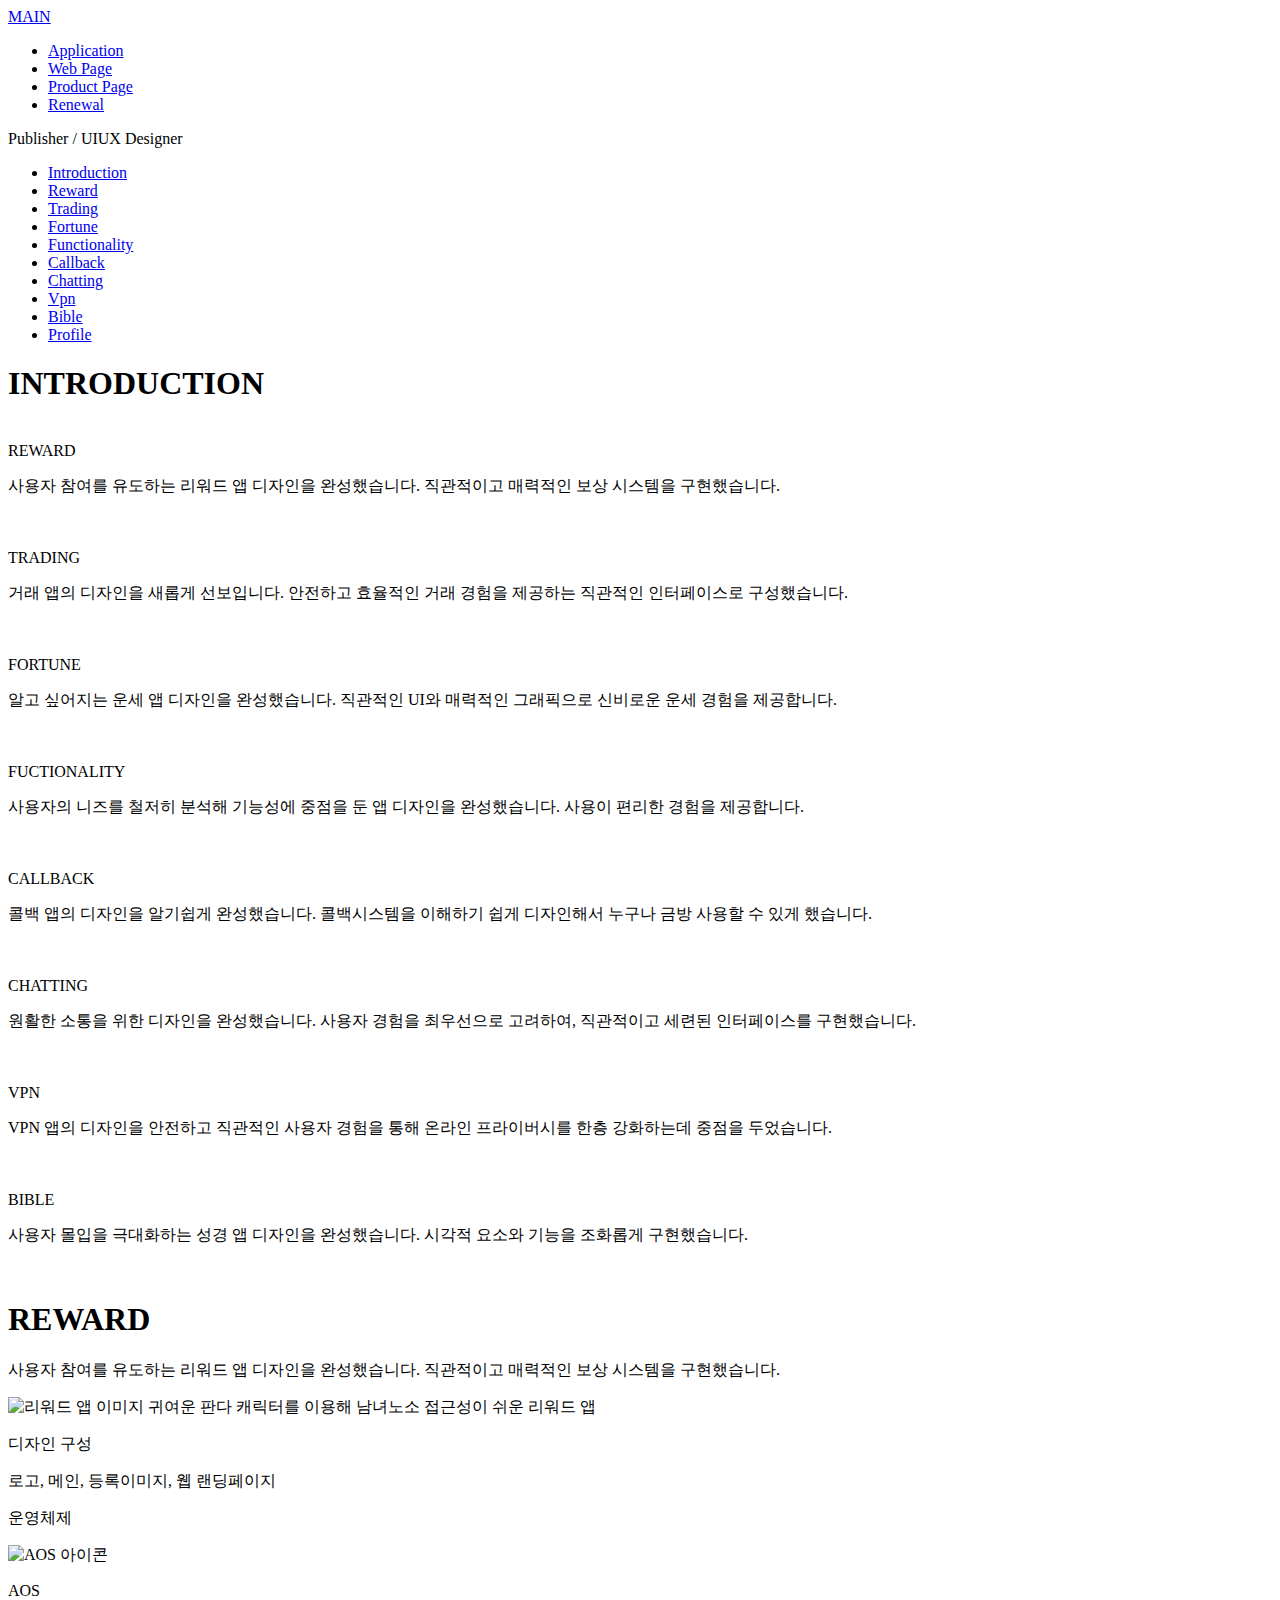
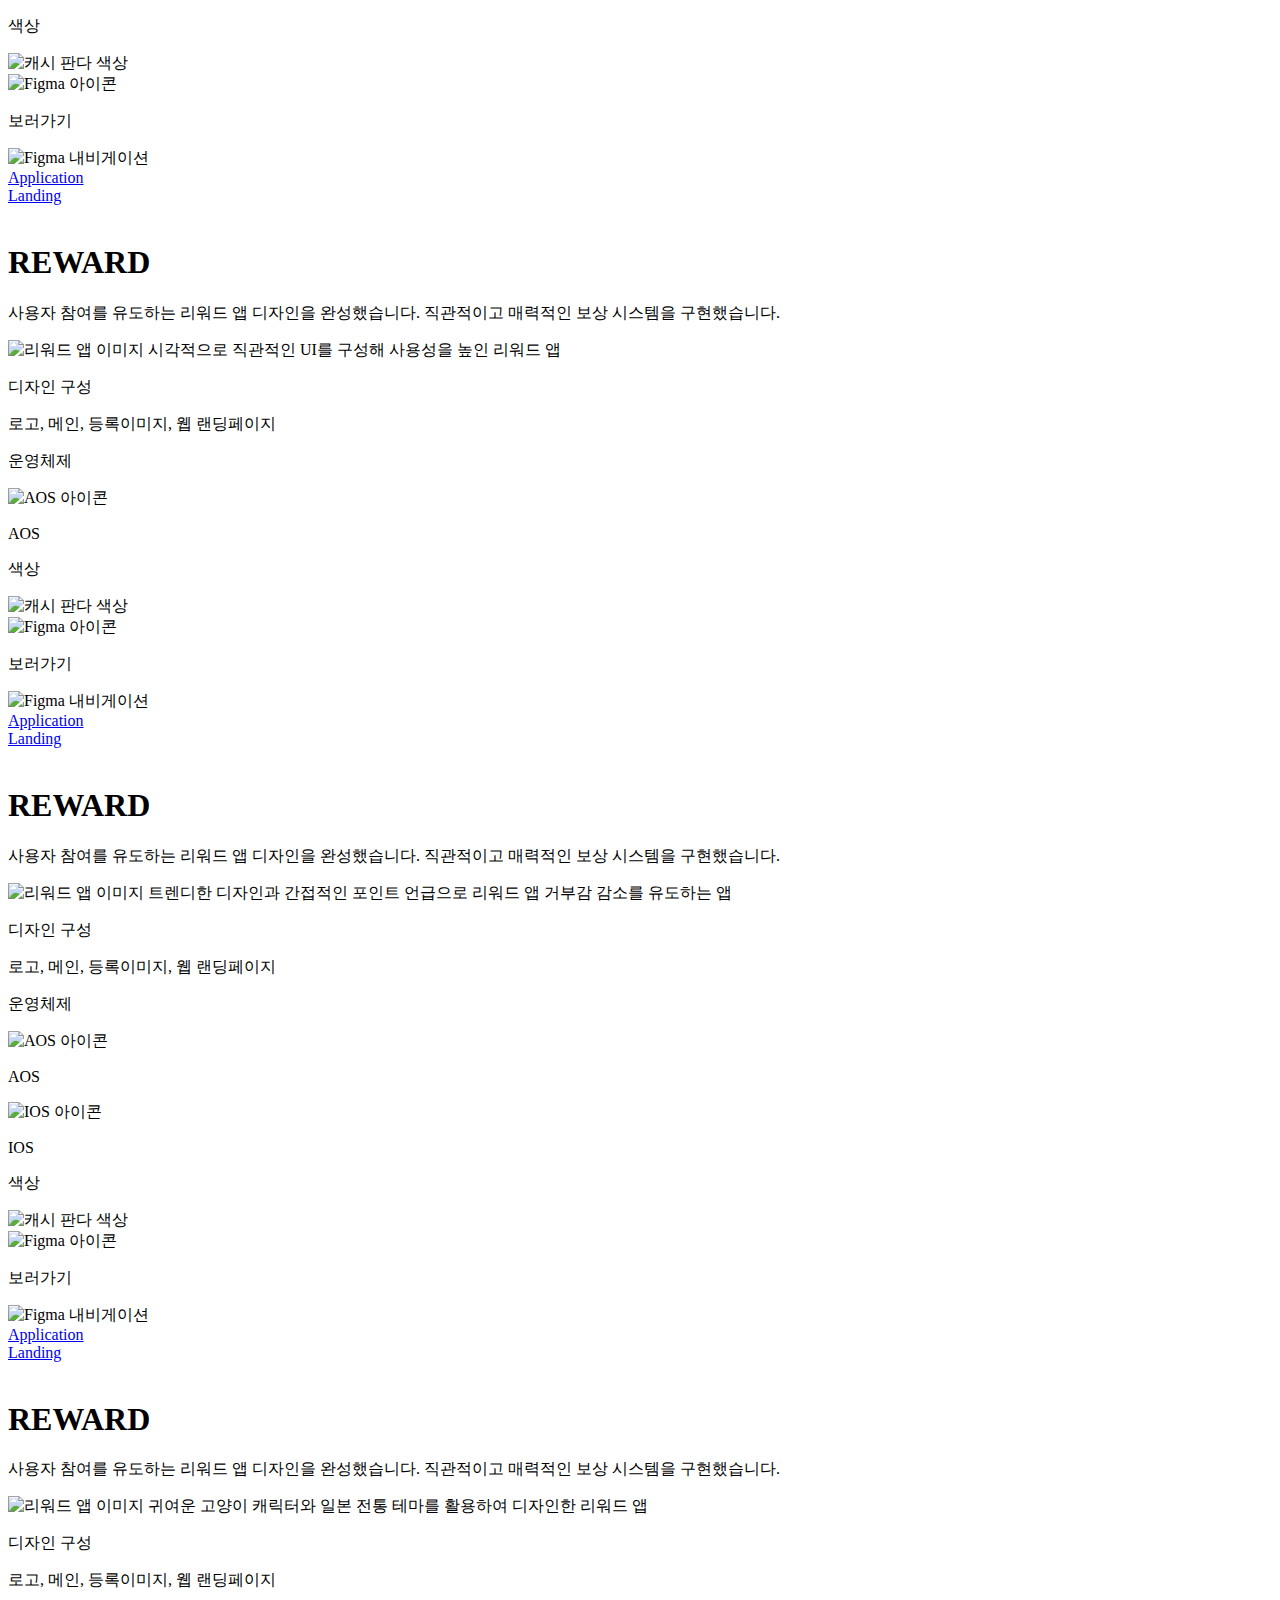
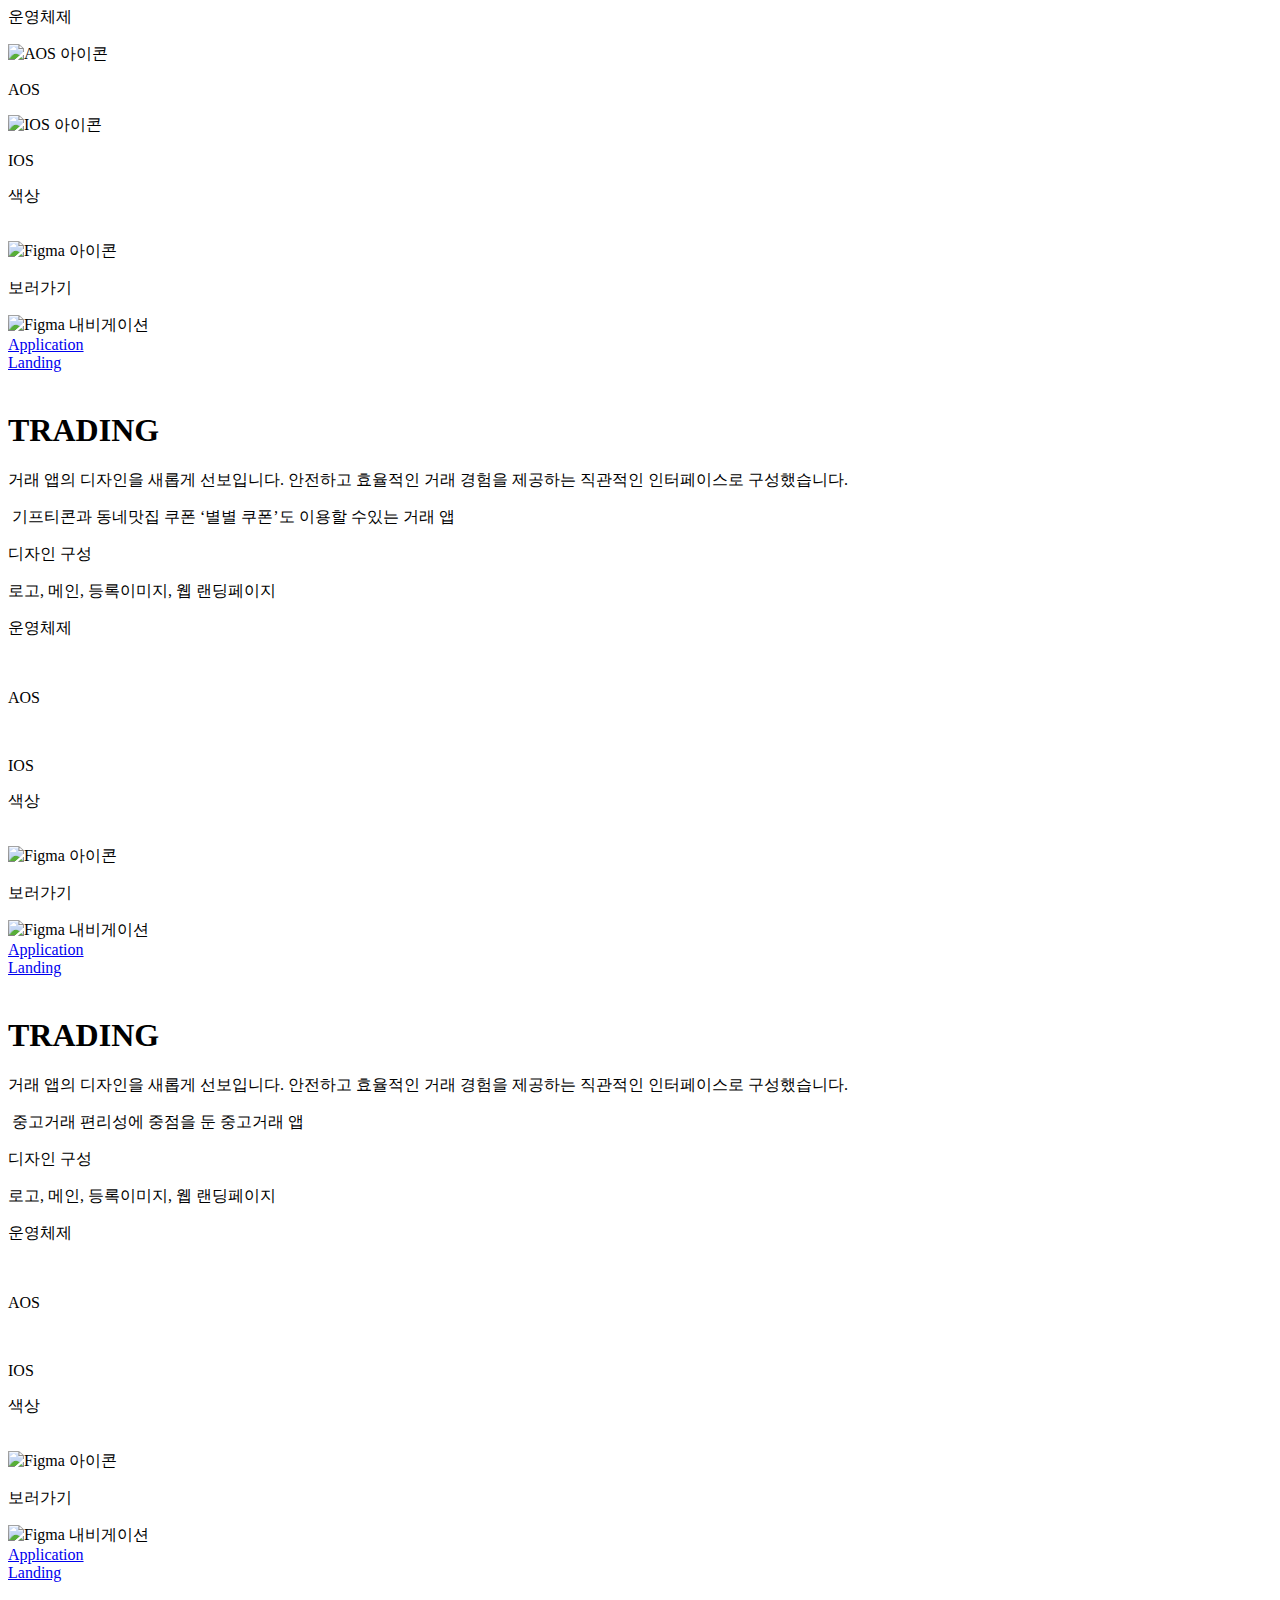
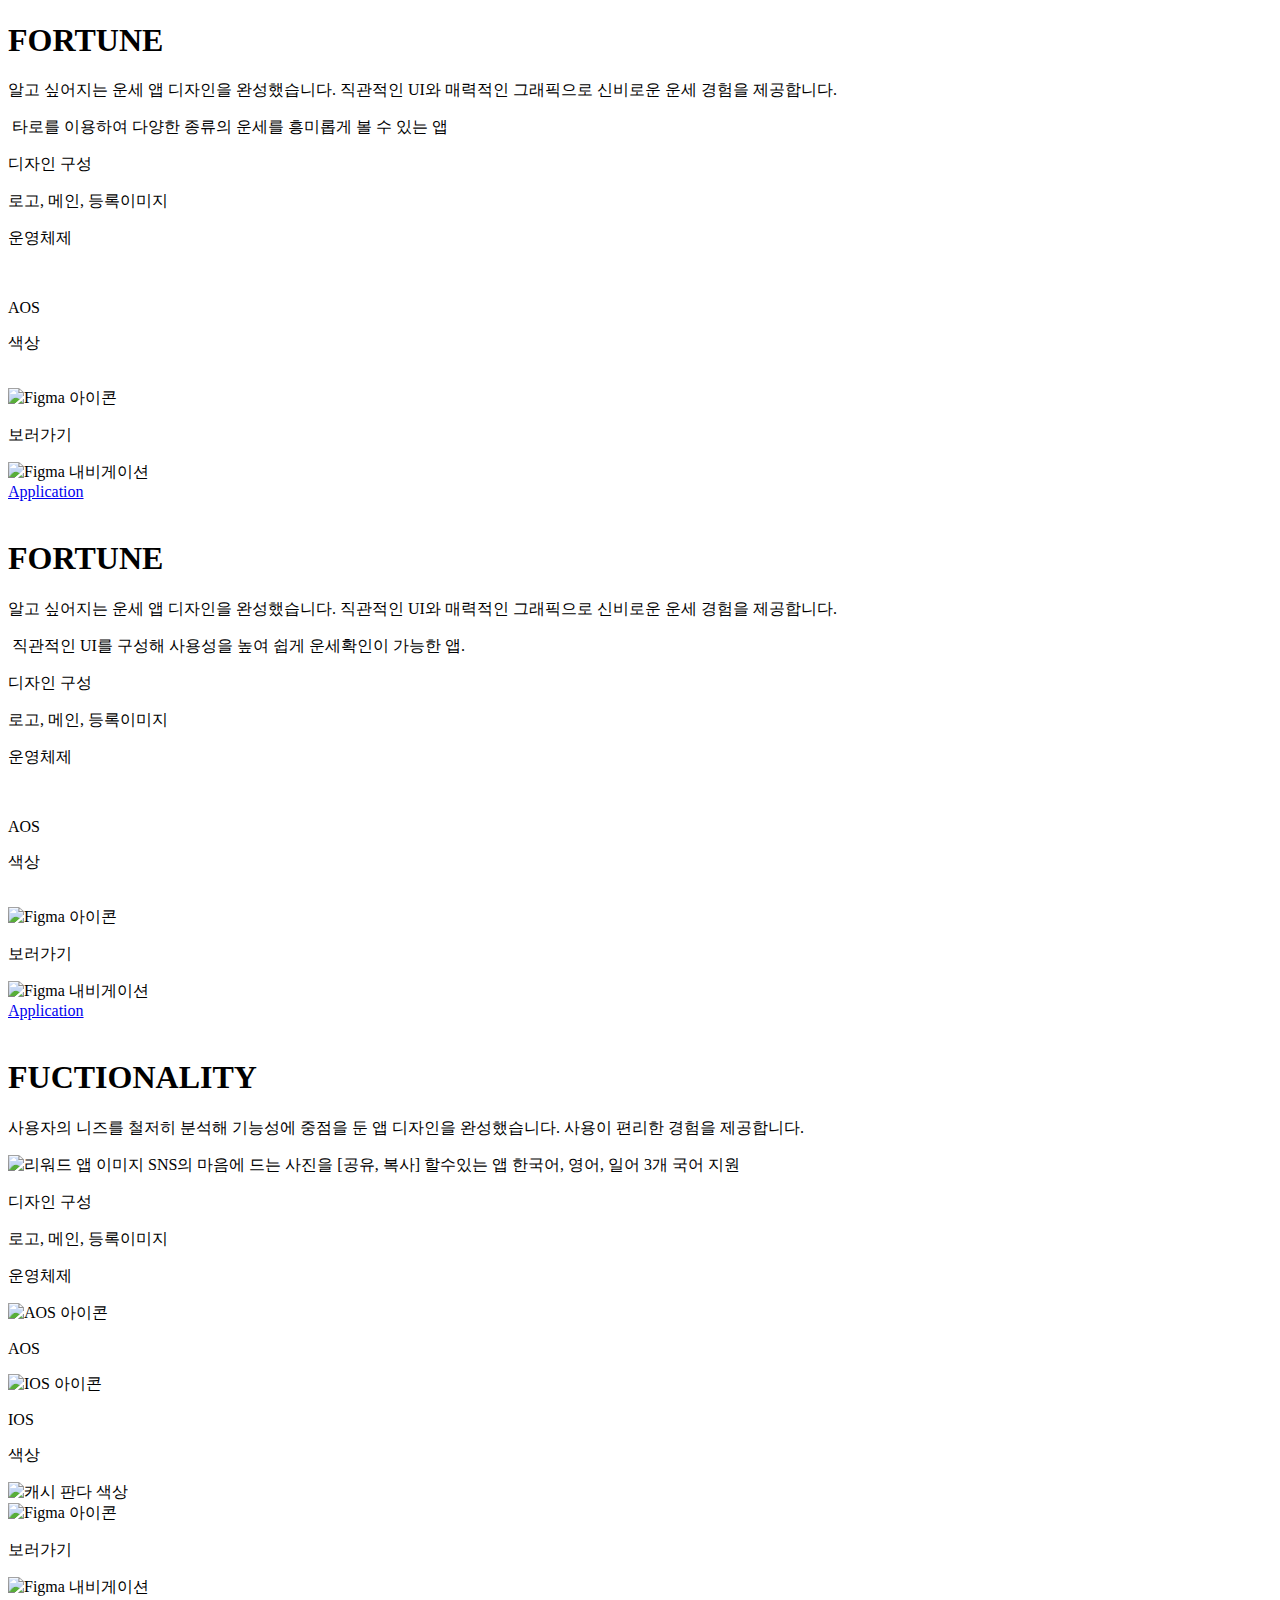
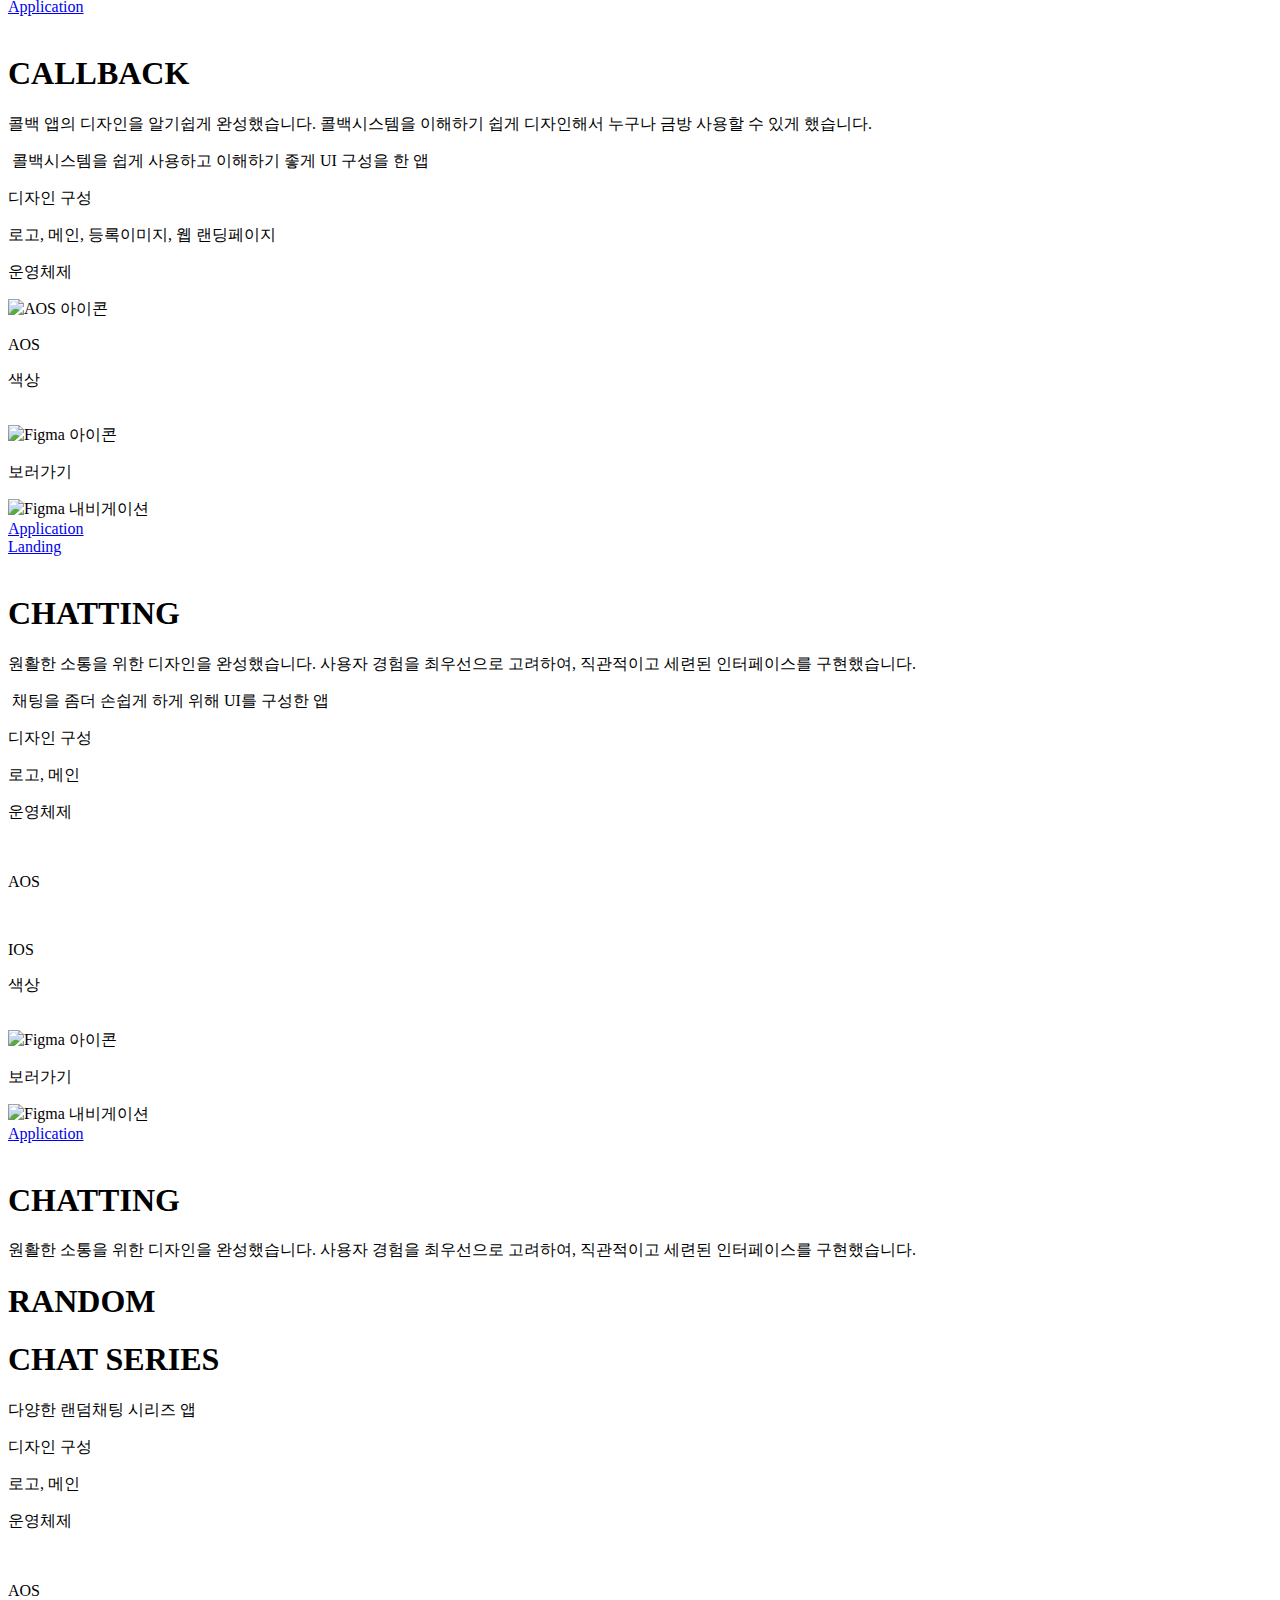
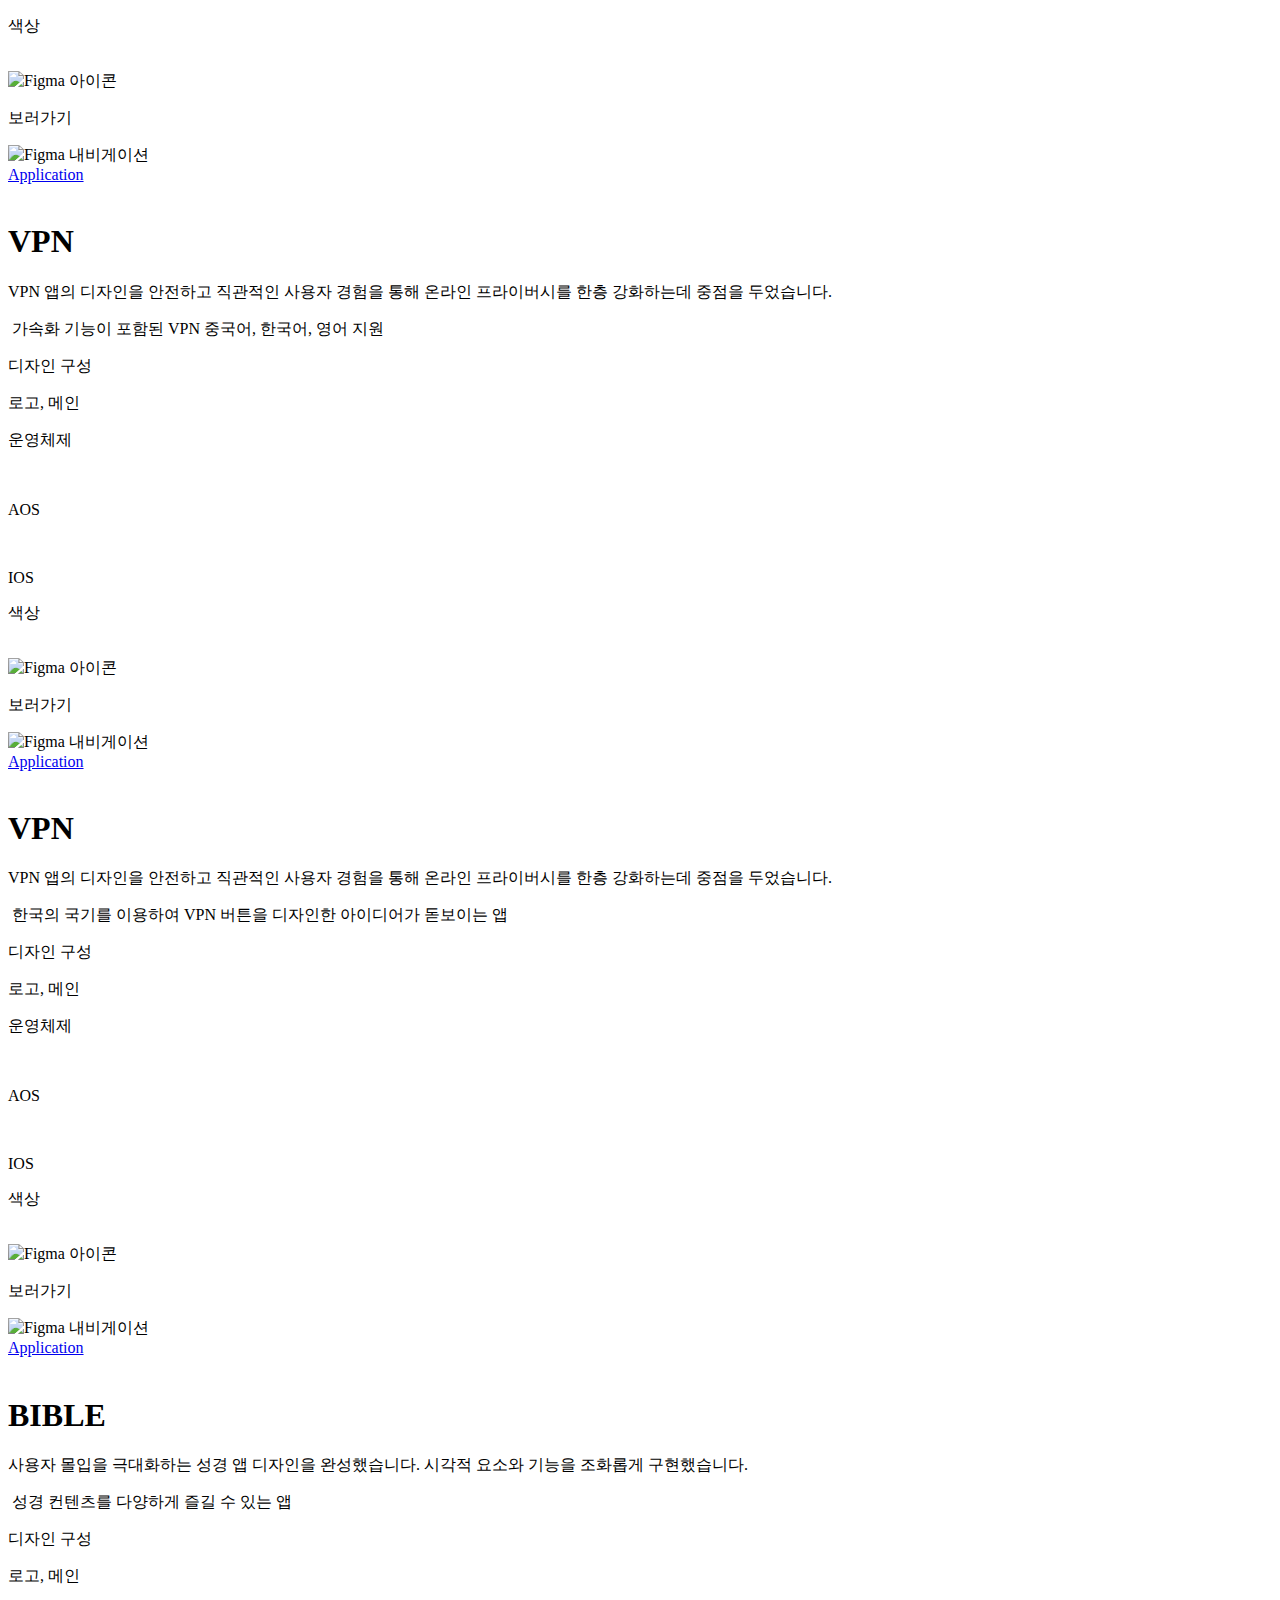
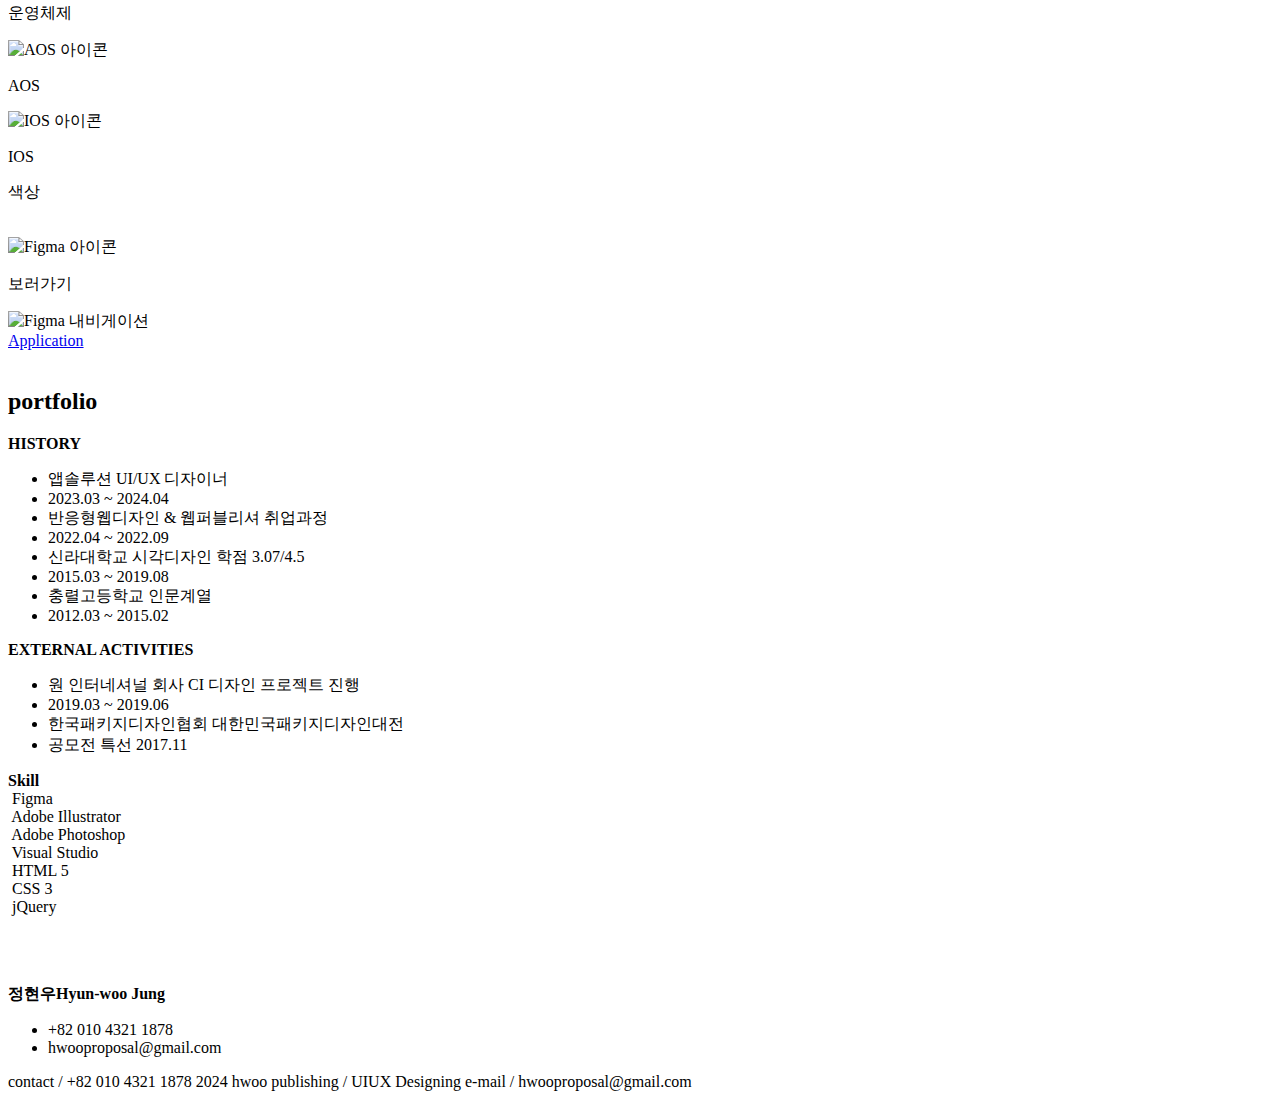
==== application.html @ dab61b56 "Add files via upload" ====
<!DOCTYPE html>
<html lang="ko">

<head>
    <meta charset="UTF-8">
    <meta name="viewport" content="width=device-width, initial-scale=1.0">
    <title>2024 hwoo Portfolio</title>

    <!-- <link rel="icon" href="./images/favicon.ico" > -->

    <link rel="stylesheet" href="./css/reset.css">
    <link rel="stylesheet" href="./css/fonts.css">
    <link rel="stylesheet" href="./css/jquery.fullPage.css">
    <link rel="stylesheet" href="https://cdnjs.cloudflare.com/ajax/libs/hamburgers/1.2.1/hamburgers.min.css">
    <link rel="stylesheet" href="./css/mainstyle.css">
    <link rel="stylesheet" href="./css/ctgstyle.css">

    <script src="https://cdnjs.cloudflare.com/ajax/libs/gsap/3.12.5/gsap.min.js"></script>
    <script src="https://cdnjs.cloudflare.com/ajax/libs/gsap/3.12.5/ScrollTrigger.min.js"></script>
    <script src="https://cdnjs.cloudflare.com/ajax/libs/gsap/3.12.5/ScrollToPlugin.min.js"></script>
    <script src="https://cdnjs.cloudflare.com/ajax/libs/gsap/3.12.5/MotionPathPlugin.min.js"></script>
    <script src="./js/jquery-1.12.4.min.js"></script>
    <script src="./js/jquery.fullPage.js"></script>
    <script src="./js/slick.min.js"></script>
    <script src="./js/custom.js" defer></script>
</head>

<body>
    <div class="wrapper">
        <header id="header">
            <div class="inner">
                <span class="logo"><a href="index.html"><img src="./images/star.png" alt="">MAIN</a></span>  
                <nav class="title_wrap">
                    <ul class="title_w_top">
                        <li><a href="application.html">Application</a></li>
                        <li><a href="webpage.html">Web Page</a></li>
                        <li><a href="productpage.html">Product Page</a></li>
                        <li><a href="renewal.html">Renewal</a></li>
                        <!-- <li><a href="#p5">Profile</a></li> -->
                        <!-- <li><a href="#p6">section6</a></li> -->
                    </ul>
                </nav>
                <span class="head_txt">Publisher / UIUX Designer</span>
            </div>
        </header>
        <div class="f_wrap">
            <div class="sidebar">
                <nav class="custom_nav">
                    <ul>
                        <li><a href="#intro">Introduction</a></li>
                        <li><a href="#p1">Reward</a></li>
                        <li><a href="#p2">Trading</a></li>
                        <li><a href="#p3">Fortune</a></li>
                        <li><a href="#p4">Functionality</a></li>
                        <li><a href="#p5">Callback</a></li>
                        <li><a href="#p6">Chatting</a></li>
                        <li><a href="#p7">Vpn</a></li>
                        <li><a href="#p8">Bible</a></li>
                        <li><a href="#p9">Profile</a></li>
                    </ul>
                </nav>
            </div>
            <main id="main" class="main">
                <section class="intro_section mainVisual section" data-anchor="intro">
                    <div class="inner content">
                        <div class="intro_tit">
                            <h1>INTRODUCTION</h1>
                        </div>
                            <div class="intro_flex_container">
                            <div class="intro_flex_box">
                                <div class="clearfix">
                                    <img src="./images/app_wordtag1.png" alt="" class="app_wordtag1">
                                    <img src="./images/app_linkicon.png" alt=""class="linkicon">
                                </div>   
                                <span>REWARD</span>
                                <p>사용자 참여를 유도하는 리워드 앱 
                                    디자인을 완성했습니다. 직관적이고 
                                    매력적인 보상 시스템을 구현했습니다.</p>
                                <div class="app_icon">
                                    <img src="./images/app_iconimg1.png" alt="" class="app_iconimg">
                                </div>
                            </div>    
                            <div class="intro_flex_box">
                                <div class="clearfix">
                                    <img src="./images/app_wordtag2.png" alt="" class="app_wordtag1">
                                    <img src="./images/app_linkicon.png" alt=""class="linkicon">
                                </div> 
                                <span>TRADING</span>
                                <p>거래 앱의 디자인을 새롭게 선보입니다. 
                                   안전하고 효율적인 거래 경험을 
                                   제공하는 직관적인 인터페이스로 구성했습니다.</p>
                                <div class="app_icon">
                                    <img src="./images/app_iconimg2.png" alt="" class="app_iconimg">
                                </div>
                            </div>
                            <div class="intro_flex_box">
                                <div class="clearfix">
                                    <img src="./images/app_wordtag3.png" alt="" class="app_wordtag1">
                                    <img src="./images/app_linkicon.png" alt=""class="linkicon">
                                </div> 
                                <span>FORTUNE</span>
                                <p>알고 싶어지는 운세 앱 디자인을 완성했습니다. 
                                    직관적인 UI와 매력적인 그래픽으로 
                                    신비로운 운세 경험을 제공합니다.</p>
                                <div class="app_icon">
                                    <img src="./images/app_iconimg3.png" alt="" class="app_iconimg">
                                </div>     
                            </div>
                            <div class="intro_flex_box">
                                <div class="clearfix">
                                    <img src="./images/app_wordtag4.png" alt="" class="app_wordtag1">
                                    <img src="./images/app_linkicon.png" alt=""class="linkicon">
                                </div> 
                                <span>FUCTIONALITY</span>
                                <p>사용자의 니즈를 철저히 분석해 
                                    기능성에 중점을 둔 앱 디자인을 완성했습니다.
                                    사용이 편리한 경험을 제공합니다.</p>
                                <div class="app_icon">
                                    <img src="./images/app_iconimg4.png" alt="" class="app_iconimg">
                                </div>       
                            </div>
                            <div class="intro_flex_box">
                                <div class="clearfix">
                                    <img src="./images/app_wordtag5.png" alt="" class="app_wordtag1">
                                    <img src="./images/app_linkicon.png" alt=""class="linkicon">
                                </div> 
                                <span>CALLBACK</span>
                                <p>콜백 앱의 디자인을 알기쉽게 완성했습니다. 
                                    콜백시스템을 이해하기 쉽게 디자인해서 
                                    누구나 금방 사용할 수 있게 했습니다.</p>
                                <div class="app_icon">
                                    <img src="./images/app_iconimg5.png" alt="" class="app_iconimg">
                                </div>     
                            </div>
                            <div class="intro_flex_box">
                                <div class="clearfix">
                                    <img src="./images/app_wordtag6.png" alt="" class="app_wordtag1">
                                    <img src="./images/app_linkicon.png" alt=""class="linkicon">
                                </div> 
                                <span>CHATTING</span>
                                <p>원활한 소통을 위한 디자인을 완성했습니다. 
                                    사용자 경험을 최우선으로 고려하여, 
                                    직관적이고 세련된 인터페이스를 구현했습니다.</p>
                                <div class="app_icon">
                                    <img src="./images/app_iconimg6.png" alt="" class="app_iconimg">
                                </div>       
                            </div>
                            <div class="intro_flex_box">
                                <div class="clearfix">
                                    <img src="./images/app_wordtag7.png" alt="" class="app_wordtag1">
                                    <img src="./images/app_linkicon.png" alt=""class="linkicon">
                                </div> 
                                <span>VPN</span>
                                <p>VPN 앱의 디자인을 안전하고 직관적인 
                                    사용자 경험을 통해 온라인 프라이버시를 
                                    한층 강화하는데 중점을 두었습니다.</p> 
                                <div class="app_icon">
                                    <img src="./images/app_iconimg7.png" alt="" class="app_iconimg">
                                </div>       
                            </div>
                            <div class="intro_flex_box">
                                <div class="clearfix">
                                    <img src="./images/app_wordtag8.png" alt="" class="app_wordtag1">
                                    <img src="./images/app_linkicon.png" alt=""class="linkicon">
                                </div> 
                                <span>BIBLE</span>
                                <p>사용자 몰입을 극대화하는 
                                    성경 앱 디자인을 완성했습니다. 
                                    시각적 요소와 기능을 조화롭게 구현했습니다.</p>
                                <div class="app_icon">
                                    <img src="./images/app_iconimg8.png" alt="" class="app_iconimg">
                                </div>      
                            </div>    
                        </div>                          
                    </div>
                </section>
                <section class="slide_section mainVisual section" data-anchor="intro">
                    <div class="slider slide content">
                        <div class="ctg_tit">
                            <h1>REWARD</h1>
                            <p>사용자 참여를 유도하는 리워드 앱 디자인을 완성했습니다. 직관적이고 매력적인 보상 시스템을 구현했습니다.</p>
                        </div>
                        <div class="ctg_flex_container">
                            <div class="ctg_flex_tit">
                                <img src="./images/reward_tit_img1.png" alt="리워드 앱 이미지">
                                <span>귀여운 판다 캐릭터를 이용해 남녀노소 접근성이 쉬운 리워드 앱</span>
                                <div class="ctg_flex_txt first_flex_txt">
                                    <p class="font600">디자인 구성</p>
                                    <p>로고, 메인, 등록이미지, 웹 랜딩페이지</p>
                                </div>
                                <div class="ctg_flex_txt">
                                    <p class="font600">운영체제</p>
                                    <img src="./images/aos_icon.png" alt="AOS 아이콘">
                                    <p class="mar_left_10">AOS</p>
                                </div>
                                <div class="ctg_flex_txt">
                                    <p class="font600">색상</p>
                                    <img src="./images/cash_panda_color.png" alt="캐시 판다 색상">
                                </div>
                                <div class="ctg_flex_btn">
                                    <img src="./images/figma_icon.png" alt="Figma 아이콘">
                                    <p class="mar_left_10">보러가기</p>
                                    <img src="./images/figma_nav.png" alt="Figma 내비게이션" class="mar_left_10">
                                    <div><a href="https://www.figma.com/design/9vqnKeDnXNv5FmBGH0FCJX/app_%EC%BA%90%EC%8B%9C%ED%8C%90%EB%8B%A4_%EC%99%B8%EC%A3%BC?node-id=0-1&node-type=canvas&t=pnNLpQkd8EUBcMPV-0" target="_blank" rel="noopener noreferrer" class="button font600">Application</a></div>
                                    <div><a href="https://www.figma.com/design/piCAh7Q7VeFjpMLwLKLU5Z/%EC%BA%90%EC%8B%9C%ED%8C%90%EB%8B%A4_%EB%9E%9C%EB%94%A9%ED%8E%98%EC%9D%B4%EC%A7%80?t=pnNLpQkd8EUBcMPV-0" target="_blank" rel="noopener noreferrer" class="button font600">Landing</a></div>
                                </div>
                            </div>
                            <div class="ctg_flex_img">
                                <img src="./images/reward_img1.png" alt="">  
                            </div>
                        </div>
                    </div>
                    <div class="slider slide content">
                        <div class="ctg_tit">
                            <h1>REWARD</h1>
                            <p>사용자 참여를 유도하는 리워드 앱 디자인을 완성했습니다. 직관적이고 매력적인 보상 시스템을 구현했습니다.</p>
                        </div>
                        <div class="ctg_flex_container">
                            <div class="ctg_flex_tit">
                                <img src="./images/reward_tit_img2.png" alt="리워드 앱 이미지">
                                <span>시각적으로 직관적인 UI를 구성해 사용성을 높인 리워드 앱</span>
                                <div class="ctg_flex_txt first_flex_txt">
                                    <p class="font600">디자인 구성</p>
                                    <p>로고, 메인, 등록이미지, 웹 랜딩페이지</p>
                                </div>
                                <div class="ctg_flex_txt">
                                    <p class="font600">운영체제</p>
                                    <img src="./images/aos_icon.png" alt="AOS 아이콘">
                                    <p class="mar_left_10">AOS</p>
                                </div>
                                <div class="ctg_flex_txt">
                                    <p class="font600">색상</p>
                                    <img src="./images/cash_cowork_color.png" alt="캐시 판다 색상">
                                </div>
                                <div class="ctg_flex_btn">
                                    <img src="./images/figma_icon.png" alt="Figma 아이콘">
                                    <p class="mar_left_10">보러가기</p>
                                    <img src="./images/figma_nav.png" alt="Figma 내비게이션" class="mar_left_10">
                                    <div><a href="https://www.figma.com/design/SHYnFIXiZprmALqj4O5gJJ/app_%EC%BA%90%EC%8B%9C%EC%BD%94%EC%9B%8C%ED%81%AC_%EC%99%B8%EC%A3%BC?node-id=91-948&node-type=canvas&t=F7SNa6lHXEmDZqWO-0" target="_blank" rel="noopener noreferrer" class="button font600">Application</a></div>
                                    <div><a href="https://www.figma.com/design/3F6i2cyaWiRqaOBZaenkE0/%EC%BA%90%EC%8B%9C%EC%BD%94%EC%9B%8C%ED%81%AC_%EB%9E%9C%EB%94%A9%ED%8E%98%EC%9D%B4%EC%A7%80v02?node-id=0-1&node-type=canvas&t=F7SNa6lHXEmDZqWO-0" target="_blank" rel="noopener noreferrer" class="button font600">Landing</a></div>
                                </div>
                            </div>
                            <div class="ctg_flex_img">
                                <img src="./images/reward_img2.png" alt="">  
                            </div>
                        </div>
                    </div>
                    <div class="slider slide content">
                        <div class="ctg_tit">
                            <h1>REWARD</h1>
                            <p>사용자 참여를 유도하는 리워드 앱 디자인을 완성했습니다. 직관적이고 매력적인 보상 시스템을 구현했습니다.</p>
                        </div>
                        <div class="ctg_flex_container">
                            <div class="ctg_flex_tit">
                                <img src="./images/reward_tit_img3.png" alt="리워드 앱 이미지">
                                <span>트렌디한 디자인과 간접적인 포인트 언급으로 리워드 앱 거부감 감소를 유도하는 앱 </span>
                                <div class="ctg_flex_txt first_flex_txt">
                                    <p class="font600">디자인 구성</p>
                                    <p>로고, 메인, 등록이미지, 웹 랜딩페이지</p>
                                </div>
                                <div class="ctg_flex_txt">
                                    <p class="font600">운영체제</p>
                                    <img src="./images/aos_icon.png" alt="AOS 아이콘">
                                    <p class="mar_left_10">AOS</p>
                                    <img src="./images/ios_icon.png" alt="IOS 아이콘" class="mar_left_10">
                                    <p class="mar_left_10">IOS</p>
                                </div>
                                <div class="ctg_flex_txt">
                                    <p class="font600">색상</p>
                                    <img src="./images/only_cash_color.png" alt="캐시 판다 색상">
                                </div>
                                <div class="ctg_flex_btn">
                                    <img src="./images/figma_icon.png" alt="Figma 아이콘">
                                    <p class="mar_left_10">보러가기</p>
                                    <img src="./images/figma_nav.png" alt="Figma 내비게이션" class="mar_left_10">
                                    <div><a href="https://www.figma.com/design/P54TwNA95jBDNWgEKfSgZ8/app_%EC%98%A8%EB%A6%AC%EC%BA%90%EC%8B%9C_%EC%99%B8%EC%A3%BC?t=F7SNa6lHXEmDZqWO-0" target="_blank" rel="noopener noreferrer" class="button font600">Application</a></div>
                                    <div><a href="https://www.figma.com/design/hce8MEGxgxFoUWXYglvQSo/%EC%98%A8%EB%A6%AC%EC%BA%90%EC%8B%9C_%EB%9E%9C%EB%94%A9%ED%8E%98%EC%9D%B4%EC%A7%80v01?node-id=0-1&node-type=canvas&t=F7SNa6lHXEmDZqWO-0" target="_blank" rel="noopener noreferrer" class="button font600">Landing</a></div>
                                </div>
                            </div>
                            <div class="ctg_flex_img">
                                <img src="./images/reward_img3.png" alt="">  
                            </div>
                        </div>
                    </div>
                    <div class="slider slide content">
                        <div class="ctg_tit">
                            <h1>REWARD</h1>
                            <p>사용자 참여를 유도하는 리워드 앱 디자인을 완성했습니다. 직관적이고 매력적인 보상 시스템을 구현했습니다.</p>
                        </div>
                        <div class="ctg_flex_container">
                            <div class="ctg_flex_tit">
                                <img src="./images/reward_tit_img4.png" alt="리워드 앱 이미지">
                                <span>귀여운 고양이 캐릭터와 일본 전통 테마를 활용하여 디자인한 리워드 앱</span>
                                <div class="ctg_flex_txt first_flex_txt">
                                    <p class="font600">디자인 구성</p>
                                    <p>로고, 메인, 등록이미지, 웹 랜딩페이지</p>
                                </div>
                                <div class="ctg_flex_txt">
                                    <p class="font600">운영체제</p>
                                    <img src="./images/aos_icon.png" alt="AOS 아이콘">
                                    <p class="mar_left_10">AOS</p>
                                    <img src="./images/ios_icon.png" alt="IOS 아이콘" class="mar_left_10">
                                    <p class="mar_left_10">IOS</p>
                                </div>
                                <div class="ctg_flex_txt">
                                    <p class="font600">색상</p>
                                    <img src="./images/cash_nyang_color.png" alt="">
                                </div>
                                <div class="ctg_flex_btn">
                                    <img src="./images/figma_icon.png" alt="Figma 아이콘">
                                    <p class="mar_left_10">보러가기</p>
                                    <img src="./images/figma_nav.png" alt="Figma 내비게이션" class="mar_left_10">
                                    <div><a href="https://www.figma.com/design/2UYViwmhiXMpgLujZAqCpS/app_%EC%BA%90%EC%8B%9C%EB%83%A5_%EC%99%B8%EC%A3%BC?t=MPosn4cLP6hCMtYL-0" target="_blank" rel="noopener noreferrer" class="button font600">Application</a></div>
                                    <div><a href="https://www.figma.com/design/zVziqRWyMEFDxM9G0v9gzA/%EC%BA%90%EC%8B%9C%EB%83%A5_%EB%9E%9C%EB%94%A9%ED%8E%98%EC%9D%B4%EC%A7%80_v02?node-id=0-1&node-type=canvas&t=MPosn4cLP6hCMtYL-0" target="_blank" rel="noopener noreferrer" class="button font600">Landing</a></div>
                                </div>
                            </div>
                            <div class="ctg_flex_img">
                                <img src="./images/reward_img4.png" alt="">  
                            </div>
                        </div>
                    </div>
                </section>
                <section class="slide_section mainVisual section" data-anchor="intro">
                    <div class="slider slide content">
                        <div class="ctg_tit">
                            <h1>TRADING</h1>
                            <p>거래 앱의 디자인을 새롭게 선보입니다. 안전하고 효율적인 거래 경험을 제공하는 직관적인 인터페이스로 구성했습니다.</p>
                        </div>
                        <div class="ctg_flex_container">
                            <div class="ctg_flex_tit">
                                <img src="./images/trading_tit_img1.png" alt="">
                                <span>기프티콘과 동네맛집 쿠폰 ‘별별 쿠폰’도 이용할 수있는 거래 앱</span>
                                <div class="ctg_flex_txt first_flex_txt">
                                    <p class="font600">디자인 구성</p>
                                    <p>로고, 메인, 등록이미지, 웹 랜딩페이지</p>
                                </div>
                                <div class="ctg_flex_txt">
                                    <p class="font600">운영체제</p>
                                    <img src="./images/aos_icon.png" alt="">
                                    <p class="mar_left_10">AOS</p>
                                    <img src="./images/ios_icon.png" alt="" class="mar_left_10">
                                    <p class="mar_left_10">IOS</p>
                                </div>
                                <div class="ctg_flex_txt">
                                    <p class="font600">색상</p>
                                    <img src="./images/korea_gifti_color.png" alt="">
                                </div>
                                <div class="ctg_flex_btn">
                                    <img src="./images/figma_icon.png" alt="Figma 아이콘">
                                    <p class="mar_left_10">보러가기</p>
                                    <img src="./images/figma_nav.png" alt="Figma 내비게이션" class="mar_left_10">
                                    <div><a href="https://www.figma.com/design/TOzA66YQ6Ck5hxAbEteDC3/app_%ED%95%9C%EA%B5%AD%EA%B8%B0%ED%94%84%ED%8B%B0%EA%B1%B0%EB%9E%98%EC%86%8C_%EC%99%B8%EC%A3%BC?node-id=315-19588&node-type=canvas&t=MPosn4cLP6hCMtYL-0" target="_blank" rel="noopener noreferrer" class="button font600">Application</a></div>
                                    <div><a href="https://www.figma.com/design/VvJTJ3akG0dn5kyLJHDvIy/%ED%95%9C%EA%B5%AD%EA%B8%B0%ED%94%84%ED%8B%B0%EA%B1%B0%EB%9E%98%EC%86%8C_%EB%9E%9C%EB%94%A9%ED%8E%98%EC%9D%B4%EC%A7%80v01?node-id=0-1&node-type=canvas&t=YY6UqDSM5tIMvRG1-0" target="_blank" rel="noopener noreferrer" class="button font600">Landing</a></div>
                                </div>
                            </div>
                            <div class="ctg_flex_img">
                                <img src="./images/trading_img1.png" alt="">  
                            </div>
                        </div>
                    </div>
                    <div class="slider slide content">
                        <div class="ctg_tit">
                            <h1>TRADING</h1>
                            <p>거래 앱의 디자인을 새롭게 선보입니다. 안전하고 효율적인 거래 경험을 제공하는 직관적인 인터페이스로 구성했습니다.</p>
                        </div>
                        <div class="ctg_flex_container">
                            <div class="ctg_flex_tit">
                                <img src="./images/trading_tit_img2.png" alt="">
                                <span>중고거래 편리성에 중점을 둔 중고거래 앱</span>
                                <div class="ctg_flex_txt first_flex_txt">
                                    <p class="font600">디자인 구성</p>
                                    <p>로고, 메인, 등록이미지, 웹 랜딩페이지</p>
                                </div>
                                <div class="ctg_flex_txt">
                                    <p class="font600">운영체제</p>
                                    <img src="./images/aos_icon.png" alt="">
                                    <p class="mar_left_10">AOS</p>
                                    <img src="./images/ios_icon.png" alt="" class="mar_left_10">
                                    <p class="mar_left_10">IOS</p>
                                </div>
                                <div class="ctg_flex_txt">
                                    <p class="font600">색상</p>
                                    <img src="./images/early_bird_color.png" alt="">
                                </div>
                                <div class="ctg_flex_btn">
                                    <img src="./images/figma_icon.png" alt="Figma 아이콘">
                                    <p class="mar_left_10">보러가기</p>
                                    <img src="./images/figma_nav.png" alt="Figma 내비게이션" class="mar_left_10">
                                    <div><a href="https://www.figma.com/design/6CAppjkKs7vfRmn6uh6Hmv/app_%EC%96%BC%EB%A6%AC%EB%B2%84%EB%93%9C%EC%83%B5_%EC%99%B8%EC%A3%BC?t=YY6UqDSM5tIMvRG1-0" target="_blank" rel="noopener noreferrer" class="button font600">Application</a></div>
                                    <div><a href="https://www.figma.com/design/Rf2ElknxLlUtVmpaczCIVe/%EC%96%BC%EB%A6%AC%EB%B2%84%EB%93%9C%EC%83%B5_%EB%9E%9C%EB%94%A9%ED%8E%98%EC%9D%B4%EC%A7%80?t=YY6UqDSM5tIMvRG1-0" target="_blank" rel="noopener noreferrer" class="button font600">Landing</a></div>
                                </div>
                            </div>
                            <div class="ctg_flex_img">
                                <img src="./images/trading_img2.png" alt="">  
                            </div>
                        </div>
                    </div>
                </section>
                <section class="slide_section mainVisual section" data-anchor="intro">
                    <div class="slider slide content">
                        <div class="ctg_tit">
                            <h1>FORTUNE</h1>
                            <p>알고 싶어지는 운세 앱 디자인을 완성했습니다. 직관적인 UI와 매력적인 그래픽으로 신비로운 운세 경험을 제공합니다.</p>
                        </div>
                        <div class="ctg_flex_container">
                            <div class="ctg_flex_tit">
                                <img src="./images/fourtune_tit_img1.png" alt="">
                                <span>타로를 이용하여 다양한 종류의 운세를 흥미롭게 볼 수 있는 앱</span>
                                <div class="ctg_flex_txt first_flex_txt">
                                    <p class="font600">디자인 구성</p>
                                    <p>로고, 메인, 등록이미지</p>
                                </div>
                                <div class="ctg_flex_txt">
                                    <p class="font600">운영체제</p>
                                    <img src="./images/aos_icon.png" alt="">
                                    <p class="mar_left_10">AOS</p>
                                    <!-- <img src="./images/ios_icon.png" alt="" class="mar_left_10">
                                    <p class="mar_left_10">IOS</p> -->
                                </div>
                                <div class="ctg_flex_txt">
                                    <p class="font600">색상</p>
                                    <img src="./images/taro_color.png" alt="">
                                </div>
                                <div class="ctg_flex_btn">
                                    <img src="./images/figma_icon.png" alt="Figma 아이콘">
                                    <p class="mar_left_10">보러가기</p>
                                    <img src="./images/figma_nav.png" alt="Figma 내비게이션" class="mar_left_10">
                                    <div><a href="https://www.figma.com/design/8cZInvdZ9ZO8hgq310L1BB/app_%EC%8B%A0%EB%B9%84%ED%95%9C%ED%83%80%EB%A1%9C(%ED%83%80%EB%A1%9C%EC%86%94%EB%A3%A8%EC%85%98)_%EC%82%AC%EB%82%B4?t=YY6UqDSM5tIMvRG1-0" target="_blank" rel="noopener noreferrer" class="button font600">Application</a></div>
                                    <!-- <div><a href="https://www.figma.com/design/piCAh7Q7VeFjpMLwLKLU5Z/%EC%BA%90%EC%8B%9C%ED%8C%90%EB%8B%A4_%EB%9E%9C%EB%94%A9%ED%8E%98%EC%9D%B4%EC%A7%80?t=pnNLpQkd8EUBcMPV-0" target="_blank" rel="noopener noreferrer" class="button font600">Landing</a></div> -->
                                </div>
                            </div>
                            <div class="ctg_flex_img">
                                <img src="./images/fortune_img1.png" alt="">  
                            </div>
                        </div>
                    </div>
                    <div class="slider slide content">
                        <div class="ctg_tit">
                            <h1>FORTUNE</h1>
                            <p>알고 싶어지는 운세 앱 디자인을 완성했습니다. 직관적인 UI와 매력적인 그래픽으로 신비로운 운세 경험을 제공합니다.</p>
                        </div>
                        <div class="ctg_flex_container">
                            <div class="ctg_flex_tit">
                                <img src="./images/fourtune_tit_img2.png" alt="">
                                <span>직관적인 UI를 구성해 사용성을 높여 쉽게  운세확인이 가능한 앱.</span>
                                <div class="ctg_flex_txt first_flex_txt">
                                    <p class="font600">디자인 구성</p>
                                    <p>로고, 메인, 등록이미지</p>
                                </div>
                                <div class="ctg_flex_txt">
                                    <p class="font600">운영체제</p>
                                    <img src="./images/aos_icon.png" alt="">
                                    <p class="mar_left_10">AOS</p>
                                    <!-- <img src="./images/ios_icon.png" alt="" class="mar_left_10">
                                    <p class="mar_left_10">IOS</p> -->
                                </div>
                                <div class="ctg_flex_txt">
                                    <p class="font600">색상</p>
                                    <img src="./images/real_fortune_color.png" alt="">
                                </div>
                                <div class="ctg_flex_btn">
                                    <img src="./images/figma_icon.png" alt="Figma 아이콘">
                                    <p class="mar_left_10">보러가기</p>
                                    <img src="./images/figma_nav.png" alt="Figma 내비게이션" class="mar_left_10">
                                    <div><a href="https://www.figma.com/design/IMRNfrerwkzcZrOBZVMmIx/app_%EB%A6%AC%EC%96%BC%EC%9A%B4%EC%84%B8_%EC%99%B8%EC%A3%BC?t=YY6UqDSM5tIMvRG1-0" target="_blank" rel="noopener noreferrer" class="button font600">Application</a></div>
                                    <!-- <div><a href="https://www.figma.com/design/piCAh7Q7VeFjpMLwLKLU5Z/%EC%BA%90%EC%8B%9C%ED%8C%90%EB%8B%A4_%EB%9E%9C%EB%94%A9%ED%8E%98%EC%9D%B4%EC%A7%80?t=pnNLpQkd8EUBcMPV-0" target="_blank" rel="noopener noreferrer" class="button font600">Landing</a></div> -->
                                </div>
                            </div>
                            <div class="ctg_flex_img">
                                <img src="./images/fortune_img2.png" alt="">  
                            </div>
                        </div>
                    </div>
                </section>
                <section class="no_slide_section mainVisual section" data-anchor="intro">
                    <div class="inner content">
                        <div class="ctg_tit">
                            <h1>FUCTIONALITY</h1>
                            <p>사용자의 니즈를 철저히 분석해 
                                기능성에 중점을 둔 앱 디자인을 완성했습니다.
                                사용이 편리한 경험을 제공합니다.</p>
                        </div>
                        <div class="ctg_flex_container">
                            <div class="ctg_flex_tit">
                                <img src="./images/fuctionality_tit_img1.png" alt="리워드 앱 이미지">
                                <span>SNS의 마음에 드는 사진을 [공유, 복사] 할수있는 앱 한국어, 영어, 일어 3개 국어 지원</span>
                                <div class="ctg_flex_txt first_flex_txt">
                                    <p class="font600">디자인 구성</p>
                                    <p>로고, 메인, 등록이미지</p>
                                </div>
                                <div class="ctg_flex_txt">
                                    <p class="font600">운영체제</p>
                                    <img src="./images/aos_icon.png" alt="AOS 아이콘">
                                    <p class="mar_left_10">AOS</p>
                                    <img src="./images/ios_icon.png" alt="IOS 아이콘" class="mar_left_10">
                                    <p class="mar_left_10">IOS</p>
                                </div>
                                <div class="ctg_flex_txt">
                                    <p class="font600">색상</p>
                                    <img src="./images/insta_downloader_color.png" alt="캐시 판다 색상">
                                </div>
                                <div class="ctg_flex_btn">
                                    <img src="./images/figma_icon.png" alt="Figma 아이콘">
                                    <p class="mar_left_10">보러가기</p>
                                    <img src="./images/figma_nav.png" alt="Figma 내비게이션" class="mar_left_10">
                                    <div><a href="https://www.figma.com/design/TZFxhTQjyyP5U9B84uz4pW/app_%EC%9D%B8%EC%8A%A4%ED%83%80-%EB%8B%A4%EC%9A%B4%EB%A1%9C%EB%8D%94(instget)_%EC%82%AC%EB%82%B4?node-id=29-974&node-type=canvas&t=YY6UqDSM5tIMvRG1-0" target="_blank" rel="noopener noreferrer" class="button font600">Application</a></div>
                                    <!-- <div><a href="https://www.figma.com/design/piCAh7Q7VeFjpMLwLKLU5Z/%EC%BA%90%EC%8B%9C%ED%8C%90%EB%8B%A4_%EB%9E%9C%EB%94%A9%ED%8E%98%EC%9D%B4%EC%A7%80?t=pnNLpQkd8EUBcMPV-0" target="_blank" rel="noopener noreferrer" class="button font600">Landing</a></div> -->
                                </div>
                            </div>
                            <div class="ctg_flex_img">
                                <img src="./images/fuctionality_img1.png" alt="">  
                            </div>
                        </div>
                    </div>
                </section>
                <section class="no_slide_section mainVisual section" data-anchor="intro">
                    <div class="inner content">
                        <div class="ctg_tit">
                            <h1>CALLBACK</h1>
                            <p>콜백 앱의 디자인을 알기쉽게 완성했습니다. 
                                콜백시스템을 이해하기 쉽게 디자인해서 누구나 금방 사용할 수 있게 했습니다.</p>
                        </div>
                        <div class="ctg_flex_container">
                            <div class="ctg_flex_tit">
                                <img src="./images/callback_tit_img1.png" alt="">
                                <span>콜백시스템을 쉽게 사용하고 이해하기 좋게 UI 구성을 한 앱</span>
                                <div class="ctg_flex_txt first_flex_txt">
                                    <p class="font600">디자인 구성</p>
                                    <p>로고, 메인, 등록이미지, 웹 랜딩페이지</p>
                                </div>
                                <div class="ctg_flex_txt">
                                    <p class="font600">운영체제</p>
                                    <img src="./images/aos_icon.png" alt="AOS 아이콘">
                                    <p class="mar_left_10">AOS</p>
                                    <!-- <img src="./images/ios_icon.png" alt="IOS 아이콘" class="mar_left_10">
                                    <p class="mar_left_10">IOS</p> -->
                                </div>
                                <div class="ctg_flex_txt">
                                    <p class="font600">색상</p>
                                    <img src="./images/send_color.png" alt="">
                                </div>
                                <div class="ctg_flex_btn">
                                    <img src="./images/figma_icon.png" alt="Figma 아이콘">
                                    <p class="mar_left_10">보러가기</p>
                                    <img src="./images/figma_nav.png" alt="Figma 내비게이션" class="mar_left_10">
                                    <div><a href="https://www.figma.com/design/4LQHqIaXGhF5O2lX1d0pss/app_%EC%83%8C%EB%93%9C-%EC%BD%9C%EB%B0%B1_%EC%99%B8%EC%A3%BC?node-id=0-1&node-type=canvas&t=YY6UqDSM5tIMvRG1-0" target="_blank" rel="noopener noreferrer" class="button font600">Application</a></div>
                                    <div><a href="https://www.figma.com/design/bUY9Zx8ZqSO4qtGvqjQqYd/%EC%83%8C%EB%93%9C_%EB%9E%9C%EB%94%A9%ED%8E%98%EC%9D%B4%EC%A7%80-%EC%B6%94%EA%B0%80?t=YY6UqDSM5tIMvRG1-0" target="_blank" rel="noopener noreferrer" class="button font600">Landing</a></div>
                                </div>
                            </div>
                            <div class="ctg_flex_img">
                                <img src="./images/callback_img1.png" alt="">  
                            </div>
                        </div>
                    </div>
                </section>
                <section class="slide_section mainVisual section" data-anchor="intro">
                    <div class="slider slide content">
                        <div class="ctg_tit">
                            <h1>CHATTING</h1>
                            <p>원활한 소통을 위한 디자인을 완성했습니다. 사용자 경험을 최우선으로 고려하여, 직관적이고 세련된 인터페이스를 구현했습니다.</p>
                        </div>
                        <div class="ctg_flex_container">
                            <div class="ctg_flex_tit">
                                <img src="./images/chatting_tit_img1.png" alt="">
                                <span>채팅을 좀더 손쉽게 하게 위해 UI를 구성한 앱</span>
                                <div class="ctg_flex_txt first_flex_txt">
                                    <p class="font600">디자인 구성</p>
                                    <p>로고, 메인</p>
                                </div>
                                <div class="ctg_flex_txt">
                                    <p class="font600">운영체제</p>
                                    <img src="./images/aos_icon.png" alt="">
                                    <p class="mar_left_10">AOS</p>
                                    <img src="./images/ios_icon.png" alt="" class="mar_left_10">
                                    <p class="mar_left_10">IOS</p>
                                </div>
                                <div class="ctg_flex_txt">
                                    <p class="font600">색상</p>
                                    <img src="./images/thunder_chat_color.png" alt="">
                                </div>
                                <div class="ctg_flex_btn">
                                    <img src="./images/figma_icon.png" alt="Figma 아이콘">
                                    <p class="mar_left_10">보러가기</p>
                                    <img src="./images/figma_nav.png" alt="Figma 내비게이션" class="mar_left_10">
                                    <div><a href="https://www.figma.com/design/NDVU6ImKZEw2KcYzPn3Cif/%EC%99%B8%EC%A3%BC_%EB%B2%88%EA%B0%9C%ED%8C%85?t=YY6UqDSM5tIMvRG1-0" target="_blank" rel="noopener noreferrer" class="button font600">Application</a></div>
                                    <!-- <div><a href="https://www.figma.com/design/piCAh7Q7VeFjpMLwLKLU5Z/%EC%BA%90%EC%8B%9C%ED%8C%90%EB%8B%A4_%EB%9E%9C%EB%94%A9%ED%8E%98%EC%9D%B4%EC%A7%80?t=pnNLpQkd8EUBcMPV-0" target="_blank" rel="noopener noreferrer" class="button font600">Landing</a></div> -->
                                </div>
                            </div>
                            <div class="ctg_flex_img">
                                <img src="./images/chatting_img1.png" alt="">  
                            </div>
                        </div>
                    </div>
                    <div class="slider slide content">
                        <div class="ctg_tit">
                            <h1>CHATTING</h1>
                            <p>원활한 소통을 위한 디자인을 완성했습니다. 사용자 경험을 최우선으로 고려하여, 직관적이고 세련된 인터페이스를 구현했습니다.</p>
                        </div>
                        <div class="ctg_flex_container">
                            <div class="ctg_flex_tit">
                                <div class="ctg_tit_h1">
                                    <h1>RANDOM</h1>
                                    <h1>CHAT SERIES</h1>
                                </div>
                                <span>다양한 랜덤채팅 시리즈 앱</span>
                                <div class="ctg_flex_txt first_flex_txt">
                                    <p class="font600">디자인 구성</p>
                                    <p>로고, 메인</p>
                                </div>
                                <div class="ctg_flex_txt">
                                    <p class="font600">운영체제</p>
                                    <img src="./images/aos_icon.png" alt="">
                                    <p class="mar_left_10">AOS</p>
                                    <!-- <img src="./images/ios_icon.png" alt="" class="mar_left_10">
                                    <p class="mar_left_10">IOS</p> -->
                                </div>
                                <div class="ctg_flex_txt">
                                    <p class="font600">색상</p>
                                    <img src="./images/random_chat_color.png" alt="">
                                </div>
                                <div class="ctg_flex_btn">
                                    <img src="./images/figma_icon.png" alt="Figma 아이콘">
                                    <p class="mar_left_10">보러가기</p>
                                    <img src="./images/figma_nav.png" alt="Figma 내비게이션" class="mar_left_10">
                                    <div><a href="https://www.figma.com/design/YIVLOS8MDOlHXuTdwbEPtY/app_%EB%9E%9C%EB%8D%A4%EC%B1%84%ED%8C%85-%EC%8B%9C%EB%A6%AC%EC%A6%88?node-id=0-1&node-type=canvas&t=YY6UqDSM5tIMvRG1-0" target="_blank" rel="noopener noreferrer" class="button font600">Application</a></div>
                                    <!-- <div><a href="https://www.figma.com/design/piCAh7Q7VeFjpMLwLKLU5Z/%EC%BA%90%EC%8B%9C%ED%8C%90%EB%8B%A4_%EB%9E%9C%EB%94%A9%ED%8E%98%EC%9D%B4%EC%A7%80?t=pnNLpQkd8EUBcMPV-0" target="_blank" rel="noopener noreferrer" class="button font600">Landing</a></div> -->
                                </div>
                            </div>
                            <div class="ctg_flex_img">
                                <img src="./images/chatting_img2.png" alt="">  
                            </div>
                        </div>
                    </div>
                </section>
                <section class="slide_section mainVisual section" data-anchor="intro">
                    <div class="slider slide content">
                        <div class="ctg_tit">
                            <h1>VPN</h1>
                            <p>VPN 앱의 디자인을 안전하고 직관적인 
                                사용자 경험을 통해 온라인 프라이버시를 
                                한층 강화하는데 중점을 두었습니다.</p>
                        </div>
                        <div class="ctg_flex_container">
                            <div class="ctg_flex_tit">
                                <img src="./images/vpn_tit_img1.png" alt="">
                                <span>가속화 기능이 포함된 VPN 중국어, 한국어, 영어 지원</span>
                                <div class="ctg_flex_txt first_flex_txt">
                                    <p class="font600">디자인 구성</p>
                                    <p>로고, 메인</p>
                                </div>
                                <div class="ctg_flex_txt">
                                    <p class="font600">운영체제</p>
                                    <img src="./images/aos_icon.png" alt="">
                                    <p class="mar_left_10">AOS</p>
                                    <img src="./images/ios_icon.png" alt="" class="mar_left_10">
                                    <p class="mar_left_10">IOS</p>
                                </div>
                                <div class="ctg_flex_txt">
                                    <p class="font600">색상</p>
                                    <img src="./images/vpn1_color.png" alt="">
                                </div>
                                <div class="ctg_flex_btn">
                                    <img src="./images/figma_icon.png" alt="Figma 아이콘">
                                    <p class="mar_left_10">보러가기</p>
                                    <img src="./images/figma_nav.png" alt="Figma 내비게이션" class="mar_left_10">
                                    <div><a href="https://www.figma.com/design/hlpNKltL91xUk0YcbpRYYt/app_%EA%B0%80%EC%86%8D%EA%B8%B0(accelerator-pro)_%EC%82%AC%EB%82%B4?node-id=26-2&node-type=canvas&t=YY6UqDSM5tIMvRG1-0" target="_blank" rel="noopener noreferrer" class="button font600">Application</a></div>
                                    <!-- <div><a href="https://www.figma.com/design/piCAh7Q7VeFjpMLwLKLU5Z/%EC%BA%90%EC%8B%9C%ED%8C%90%EB%8B%A4_%EB%9E%9C%EB%94%A9%ED%8E%98%EC%9D%B4%EC%A7%80?t=pnNLpQkd8EUBcMPV-0" target="_blank" rel="noopener noreferrer" class="button font600">Landing</a></div> -->
                                </div>
                            </div>
                            <div class="ctg_flex_img">
                                <img src="./images/vpn_img1.png" alt="">  
                            </div>
                        </div>
                    </div>
                    <div class="slider slide content">
                        <div class="ctg_tit">
                            <h1>VPN</h1>
                            <p>VPN 앱의 디자인을 안전하고 직관적인 
                                사용자 경험을 통해 온라인 프라이버시를 
                                한층 강화하는데 중점을 두었습니다.</p>
                        </div>
                        <div class="ctg_flex_container">
                            <div class="ctg_flex_tit">
                                <img src="./images/vpn_tit_img2.png" alt="">
                                <span>한국의 국기를 이용하여 VPN 버튼을 디자인한 아이디어가 돋보이는 앱</span>
                                <div class="ctg_flex_txt first_flex_txt">
                                    <p class="font600">디자인 구성</p>
                                    <p>로고, 메인</p>
                                </div>
                                <div class="ctg_flex_txt">
                                    <p class="font600">운영체제</p>
                                    <img src="./images/aos_icon.png" alt="">
                                    <p class="mar_left_10">AOS</p>
                                    <img src="./images/ios_icon.png" alt="" class="mar_left_10">
                                    <p class="mar_left_10">IOS</p>
                                </div>
                                <div class="ctg_flex_txt">
                                    <p class="font600">색상</p>
                                    <img src="./images/vpn2_color.png" alt="">
                                </div>
                                <div class="ctg_flex_btn">
                                    <img src="./images/figma_icon.png" alt="Figma 아이콘">
                                    <p class="mar_left_10">보러가기</p>
                                    <img src="./images/figma_nav.png" alt="Figma 내비게이션" class="mar_left_10">
                                    <div><a href="https://www.figma.com/design/DGdyYLPQ5nSo4S4pnqW0s3/app_KOREA-IP?t=YY6UqDSM5tIMvRG1-0" target="_blank" rel="noopener noreferrer" class="button font600">Application</a></div>
                                    <!-- <div><a href="https://www.figma.com/design/piCAh7Q7VeFjpMLwLKLU5Z/%EC%BA%90%EC%8B%9C%ED%8C%90%EB%8B%A4_%EB%9E%9C%EB%94%A9%ED%8E%98%EC%9D%B4%EC%A7%80?t=pnNLpQkd8EUBcMPV-0" target="_blank" rel="noopener noreferrer" class="button font600">Landing</a></div> -->
                                </div>
                            </div>
                            <div class="ctg_flex_img">
                                <img src="./images/vpn_img2.png" alt="">  
                            </div>
                        </div>
                    </div>
                </section>
                <section class="no_slide_section mainVisual section" data-anchor="intro">
                    <div class="inner content">
                        <div class="ctg_tit">
                            <h1>BIBLE</h1>
                            <p>사용자 몰입을 극대화하는 성경 앱 디자인을 완성했습니다. 시각적 요소와 기능을 조화롭게 구현했습니다.</p>
                        </div>
                        <div class="ctg_flex_container">
                            <div class="ctg_flex_tit">
                                <img src="./images/bible_tit_img1.png" alt="">
                                <span>성경 컨텐츠를 다양하게 즐길 수 있는 앱</span>
                                <div class="ctg_flex_txt first_flex_txt">
                                    <p class="font600">디자인 구성</p>
                                    <p>로고, 메인</p>
                                </div>
                                <div class="ctg_flex_txt">
                                    <p class="font600">운영체제</p>
                                    <img src="./images/aos_icon.png" alt="AOS 아이콘">
                                    <p class="mar_left_10">AOS</p>
                                    <img src="./images/ios_icon.png" alt="IOS 아이콘" class="mar_left_10">
                                    <p class="mar_left_10">IOS</p>
                                </div>
                                <div class="ctg_flex_txt">
                                    <p class="font600">색상</p>
                                    <img src="./images/bible_color.png" alt="">
                                </div>
                                <div class="ctg_flex_btn">
                                    <img src="./images/figma_icon.png" alt="Figma 아이콘">
                                    <p class="mar_left_10">보러가기</p>
                                    <img src="./images/figma_nav.png" alt="Figma 내비게이션" class="mar_left_10">
                                    <div><a href="https://www.figma.com/design/yIqj7UUavet1mevo2Jy5wm/app_The%EC%84%B1%EA%B2%BD_%EC%99%B8%EC%A3%BC?t=YY6UqDSM5tIMvRG1-0" target="_blank" rel="noopener noreferrer" class="button font600">Application</a></div>
                                    <!-- <div><a href="https://www.figma.com/design/piCAh7Q7VeFjpMLwLKLU5Z/%EC%BA%90%EC%8B%9C%ED%8C%90%EB%8B%A4_%EB%9E%9C%EB%94%A9%ED%8E%98%EC%9D%B4%EC%A7%80?t=pnNLpQkd8EUBcMPV-0" target="_blank" rel="noopener noreferrer" class="button font600">Landing</a></div> -->
                                </div>
                            </div>
                            <div class="ctg_flex_img">
                                <img src="./images/bible_img1.png" alt="">  
                            </div>
                        </div>
                    </div>
                </section>
                <section class="portfolio section profile fp-auto-height-responsive" data-anchor="intro">
                    <h2 class="blind">portfolio</h2>
                    <div class="inner">
                        <div class="profile02">
                            <div class="prf02_top row">
                                <div class="prf02_left">
                                    <div class="text">
                                        <strong>HISTORY</strong>
                                        <ul>
                                            <li><span>앱솔루션 UI/UX 디자이너</span></li>
                                            <li><span>2023.03 ~ 2024.04</span></li>
                                            <li><span>반응형웹디자인 & 웹퍼블리셔 취업과정</span></li>
                                            <li><span>2022.04 ~ 2022.09</span></li>
                                            <li><span>신라대학교 시각디자인 학점 3.07/4.5</span></li>
                                            <li><span>2015.03 ~ 2019.08</span></li>
                                            <li><span>충렬고등학교 인문계열</span></li>
                                            <li><span>2012.03 ~ 2015.02</span></li>
                                        </ul>
                                    </div>
                                </div>
                                <div class="prf02_right">
                                    <div class="text">
                                        <strong>EXTERNAL ACTIVITIES</strong>
                                        <ul>
                                            <li><span>원 인터네셔널 회사 CI 디자인 프로젝트 진행</span></li>
                                            <li><span>2019.03 ~ 2019.06</span></li>
                                            <li><span>한국패키지디자인협회 대한민국패키지디자인대전</span></li>
                                            <li><span>공모전 특선 2017.11</span></li>
                                        </ul>
                                    </div>
                                </div>
                            </div>
                            <div class="prf02_bottom">
                                <div class="text">
                                    <strong>Skill</strong>
                                    <div class="skill">
                                        <div class="skill_itm">
                                            <img src="./images/skill_figma.png" alt="">
                                            <span class="itm_name">Figma</span>
                                        </div>
                                        <div class="skill_itm">
                                            <img src="./images/skill_ai.png" alt="">
                                            <span class="itm_name">Adobe Illustrator</span>
                                        </div>
                                        <div class="skill_itm">
                                            <img src="./images/skill_ps.png" alt="">
                                            <span class="itm_name">Adobe Photoshop</span>
                                        </div>
                                        <div class="skill_itm">
                                            <img src="./images/skill_vs.png"f alt="">
                                            <span class="itm_name">Visual Studio</span>
                                        </div>
                                        <div class="skill_itm">
                                            <img src="./images/skill_html.png" alt="">
                                            <span class="itm_name">HTML 5</span>
                                        </div>
                                        <div class="skill_itm">
                                            <img src="./images/skill_css.png" alt="">
                                            <span class="itm_name">CSS 3</span>
                                        </div>
                                        <div class="skill_itm">
                                            <img src="./images/skill_jquery.png" alt="">
                                            <span class="itm_name">jQuery</span>
                                        </div>
                                    </div>
                                </div>
                            </div>
                            <div class="profile_img"><img src="./images/profile_img.png" alt=""></div>
                        </div>
                        <div class="profile01">
                            <div class="prof-wrap">
                                <div class="prof row">
                                    <div class="photo">
                                        <figure class="portrait">
                                            <img src="./images/portrait_1.png" alt="">
                                        </figure>
                                    </div>
                                    <div class="name">
                                        <strong>정현우<span>Hyun-woo Jung</span></strong>
                                        <ul class="info">
                                            <li>+82 010 4321 1878</li>
                                            <li>hwooproposal@gmail.com</li>
                                        </ul>
                                    </div>
                                </div>
                            </div>
                        </div>
                </section>
            </main>
        </div>
        <footer id="footer">
            <div class="inner">
                <div class="title_wrap">
                    <span>contact / +82 010 4321 1878</span>
                    <span>2024 hwoo publishing / UIUX Designing</span>
                    <span>e-mail / hwooproposal@gmail.com</span>
                </div>
            </div>
        </footer>
    </div>
</body>

</html>
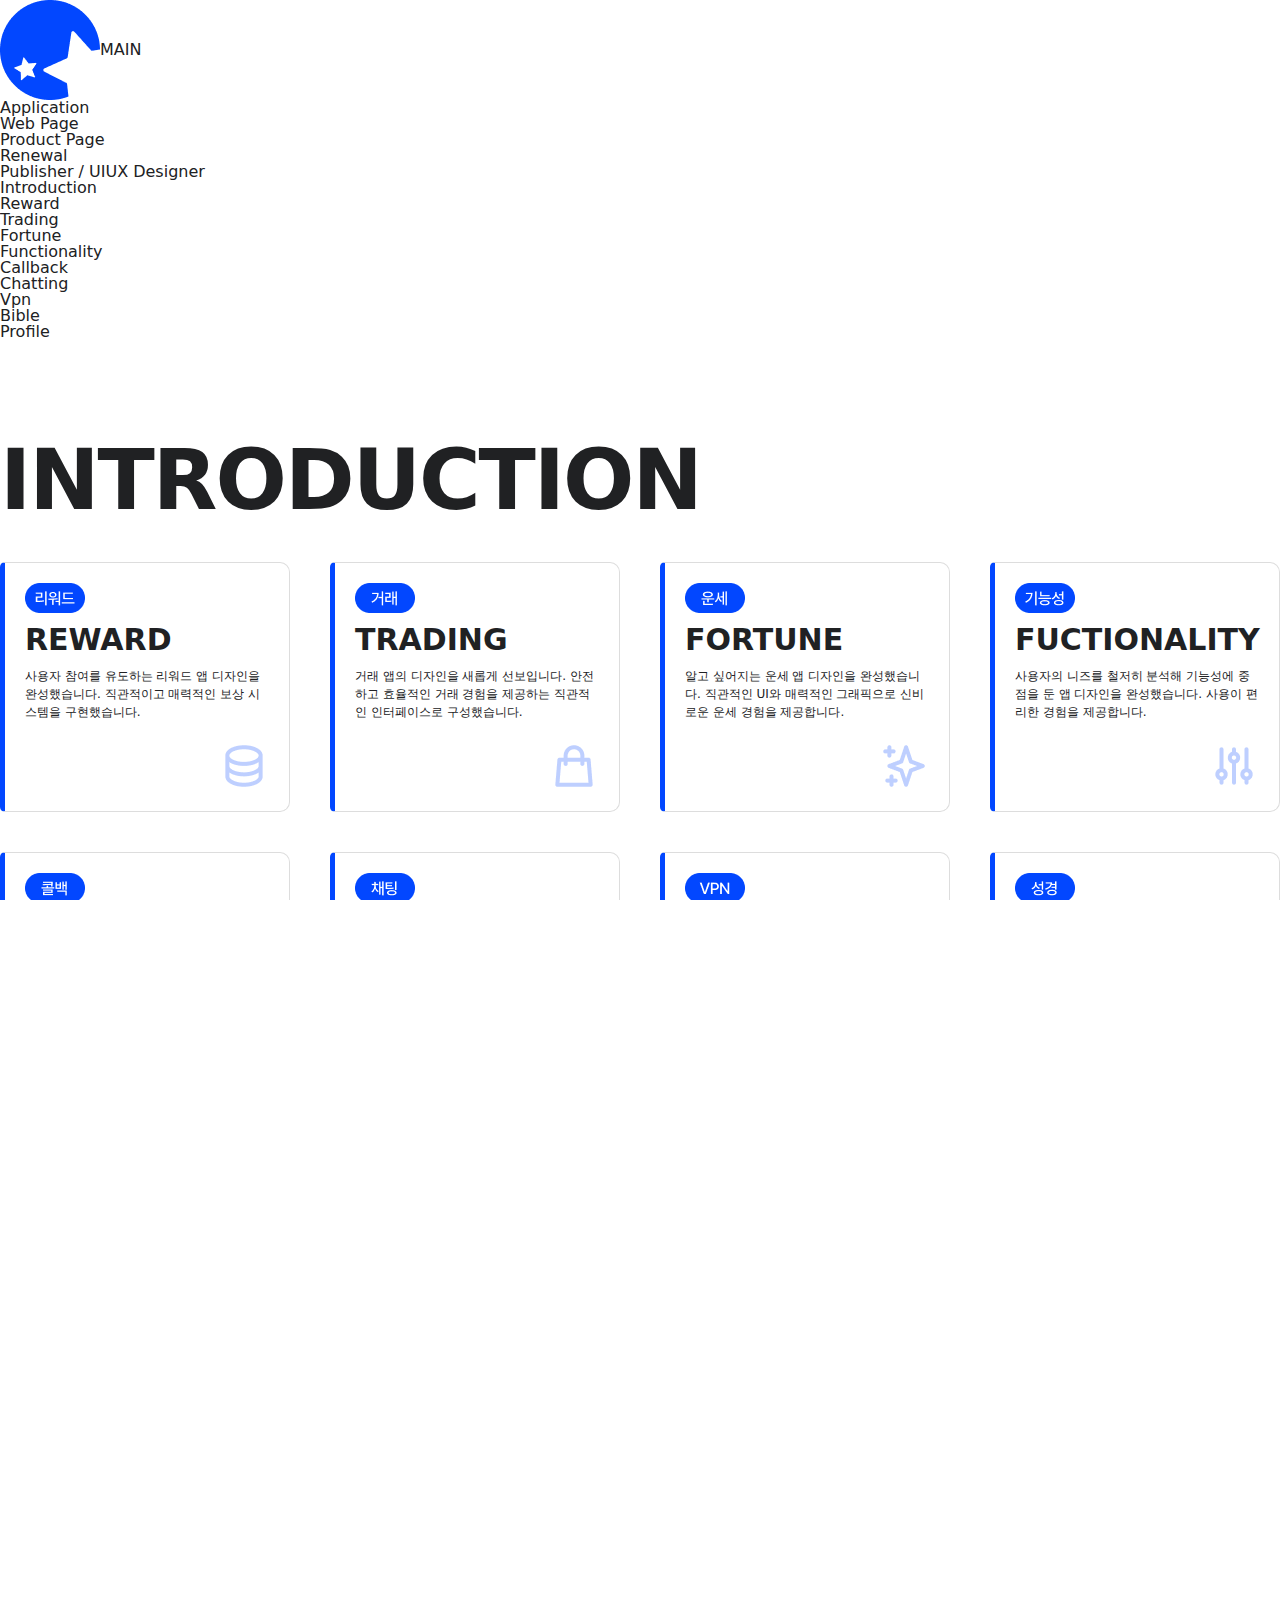
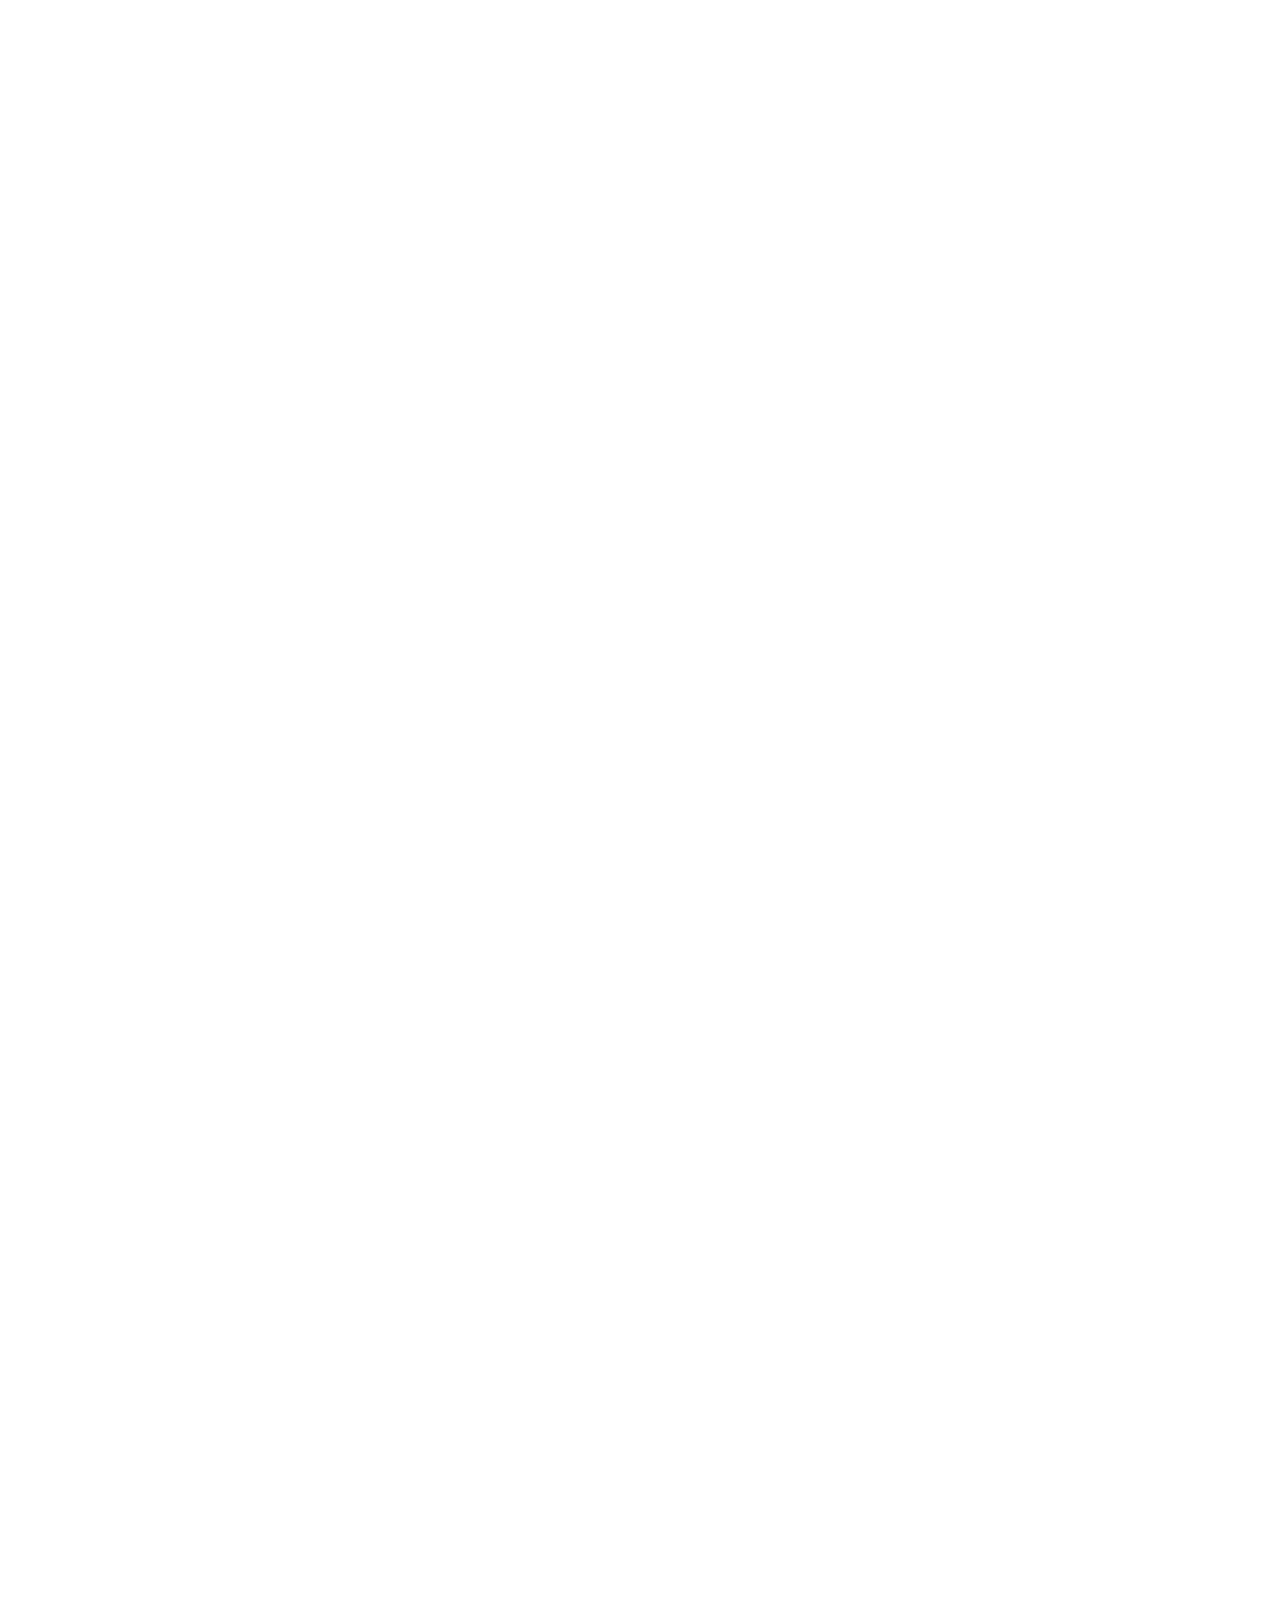
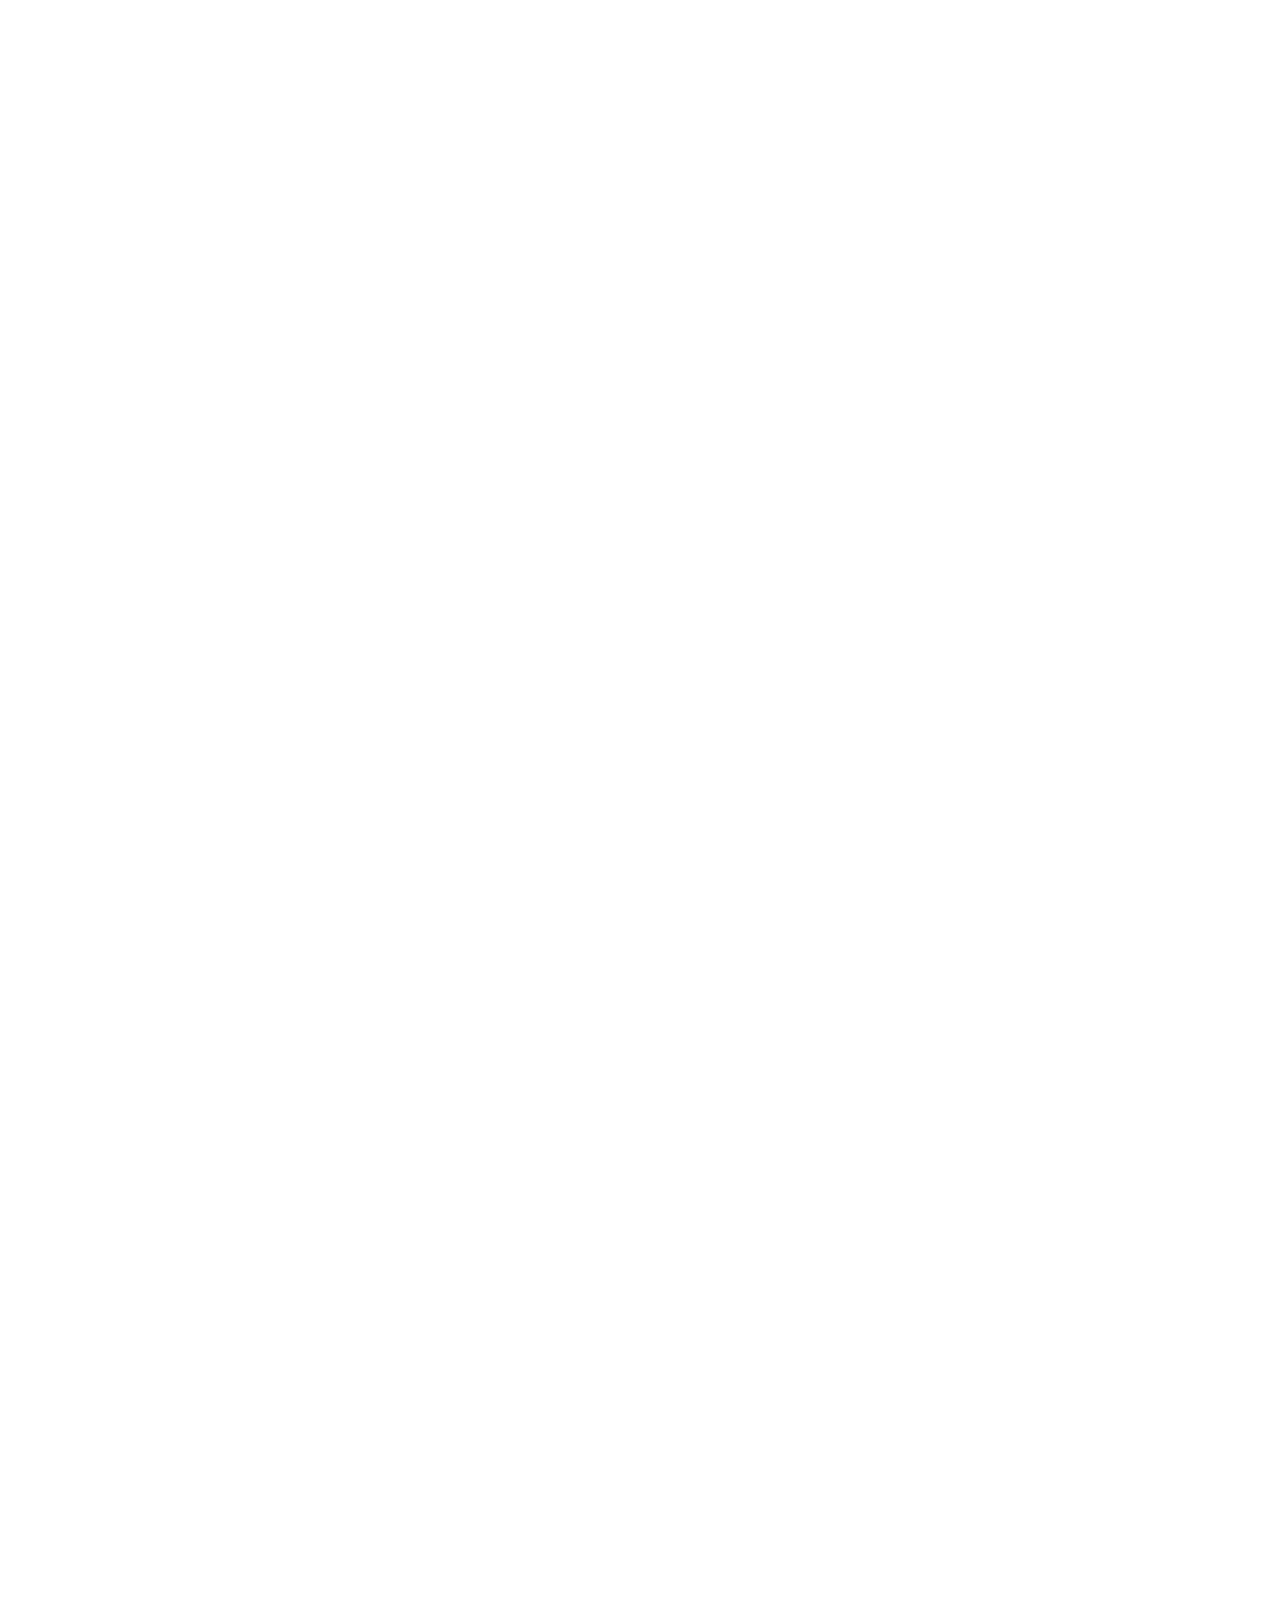
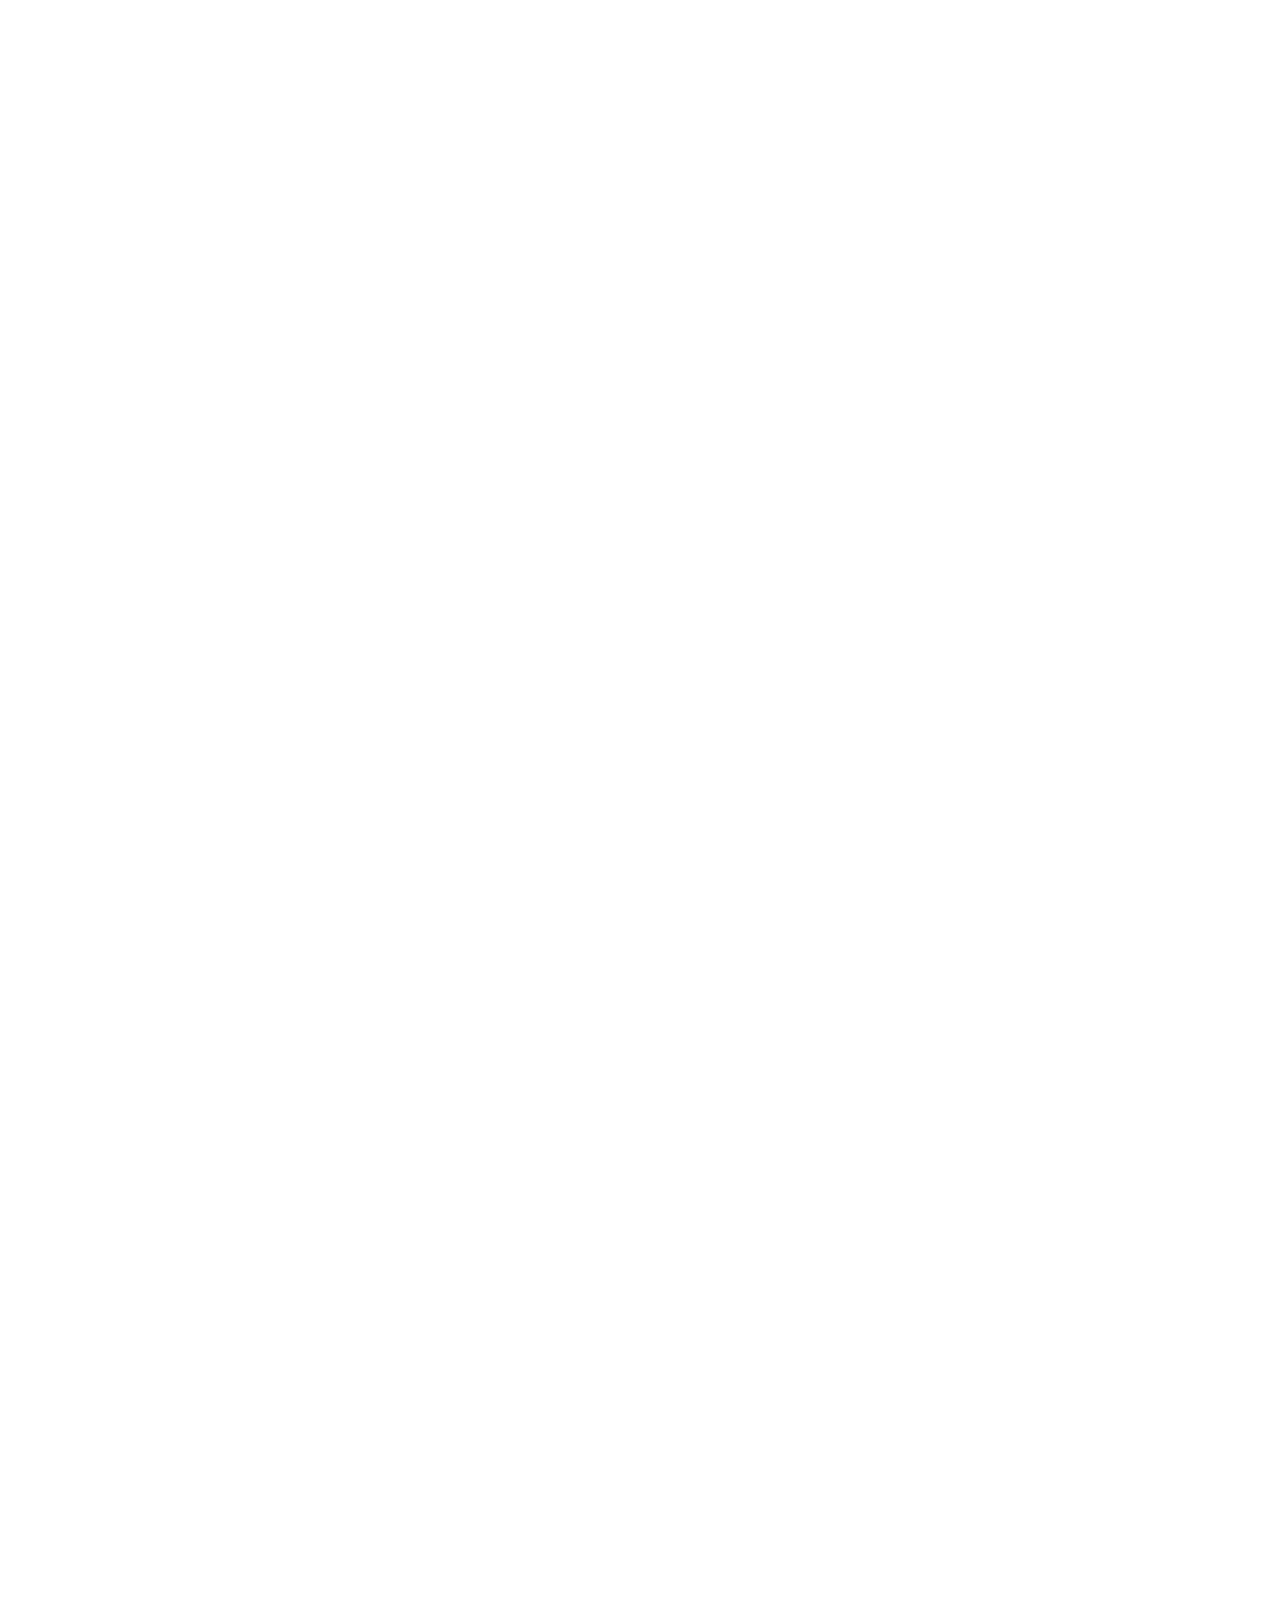
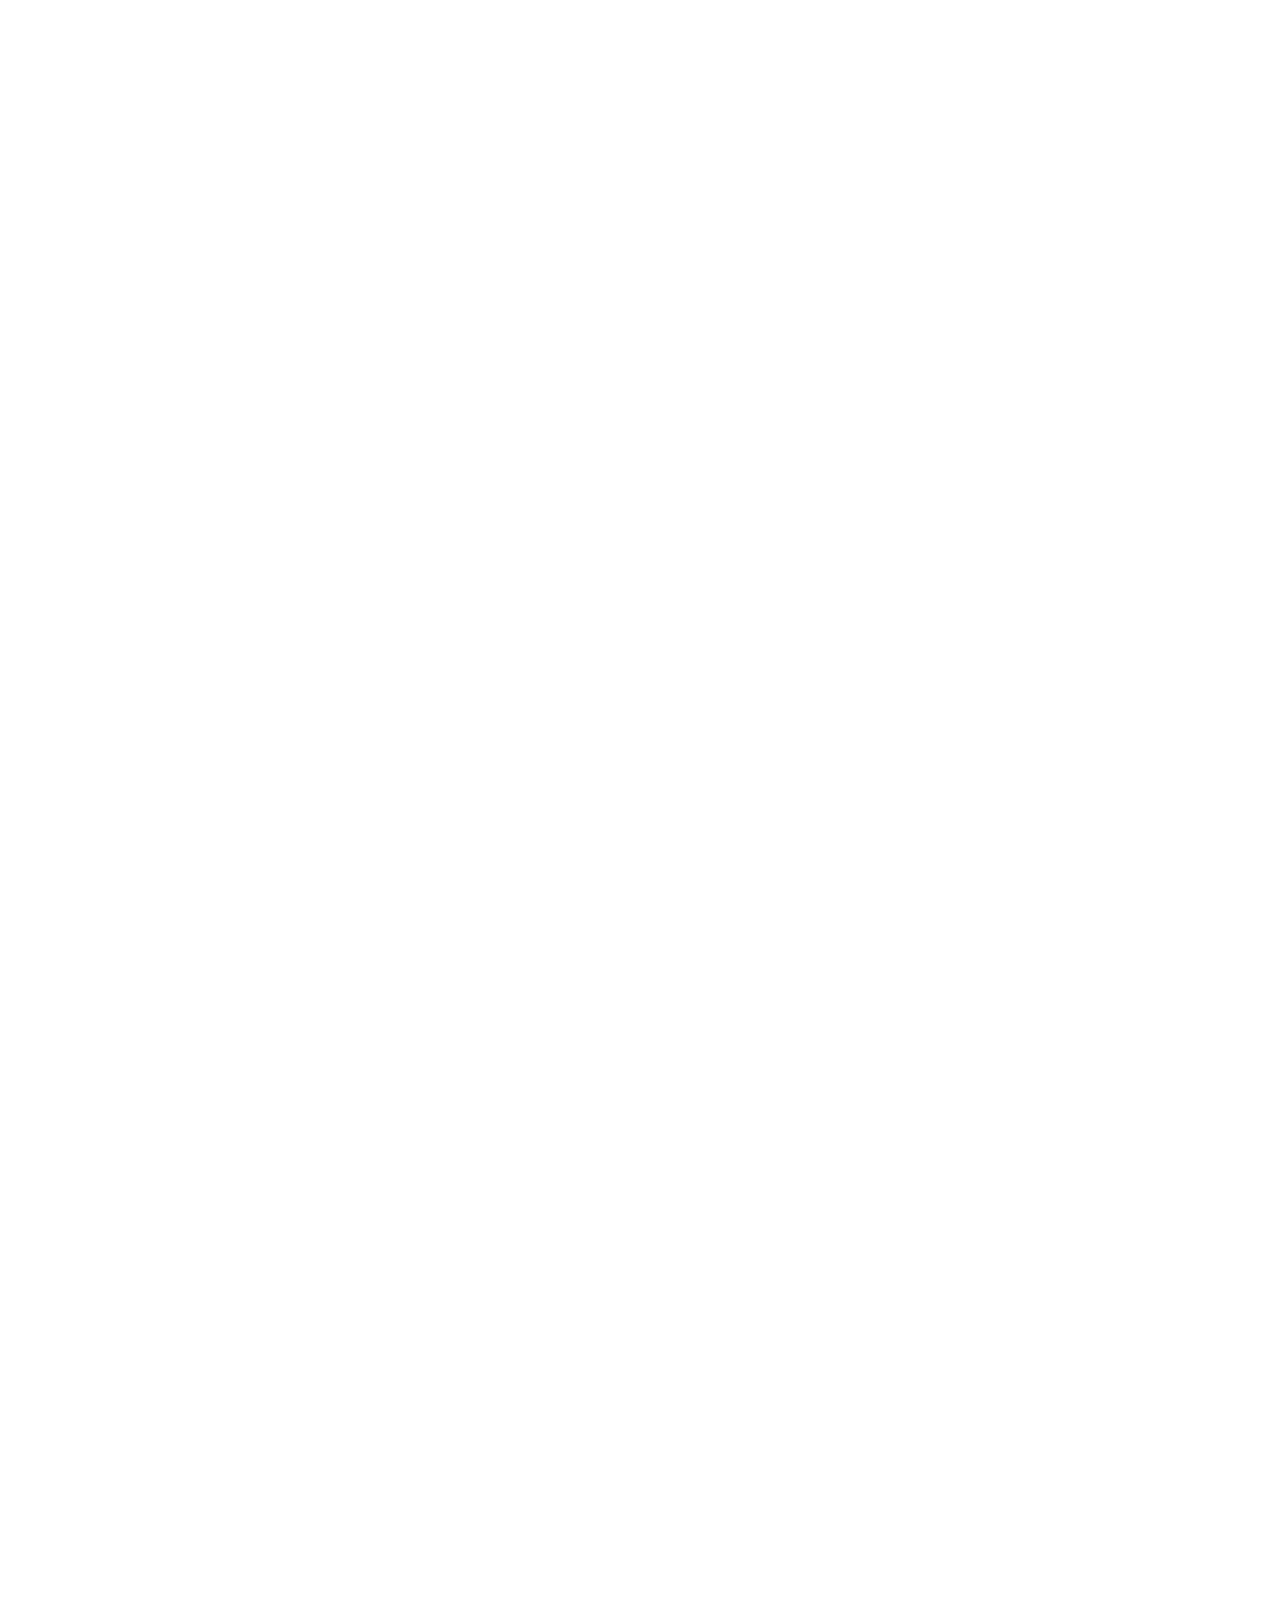
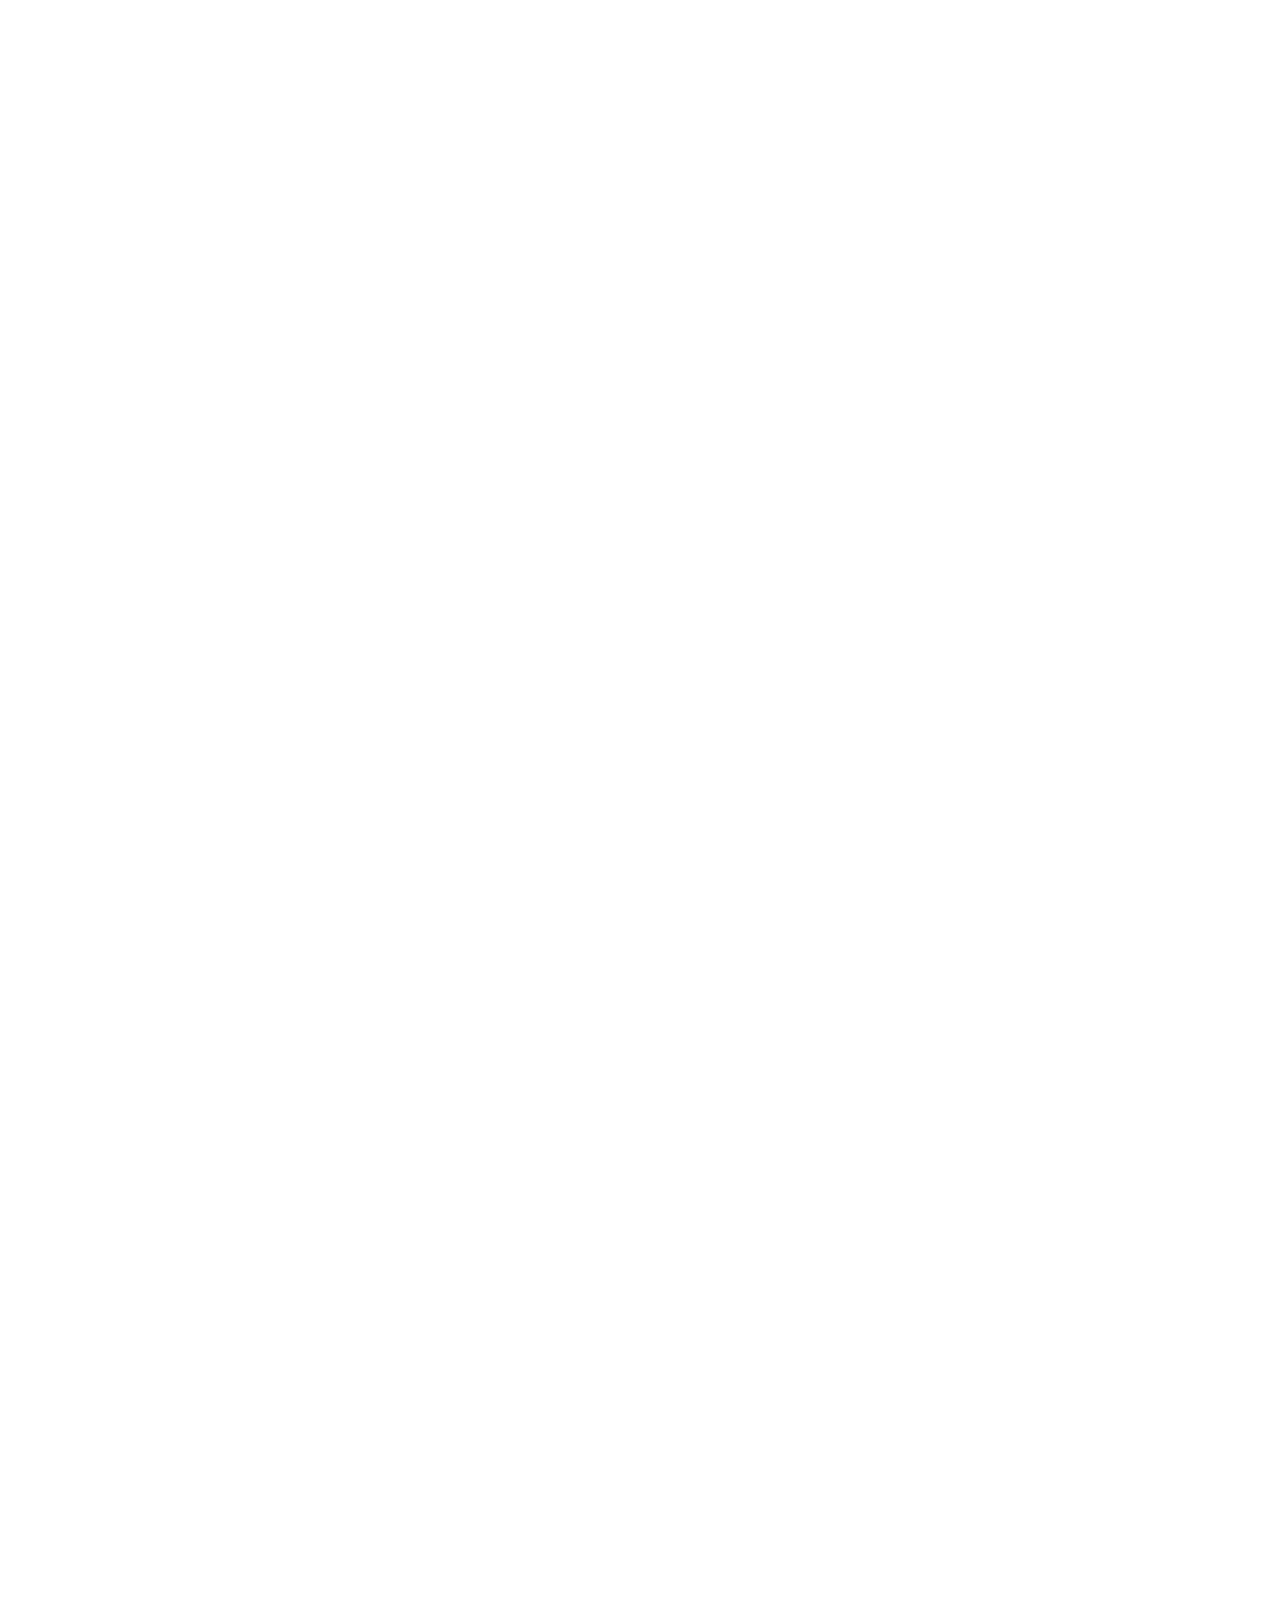
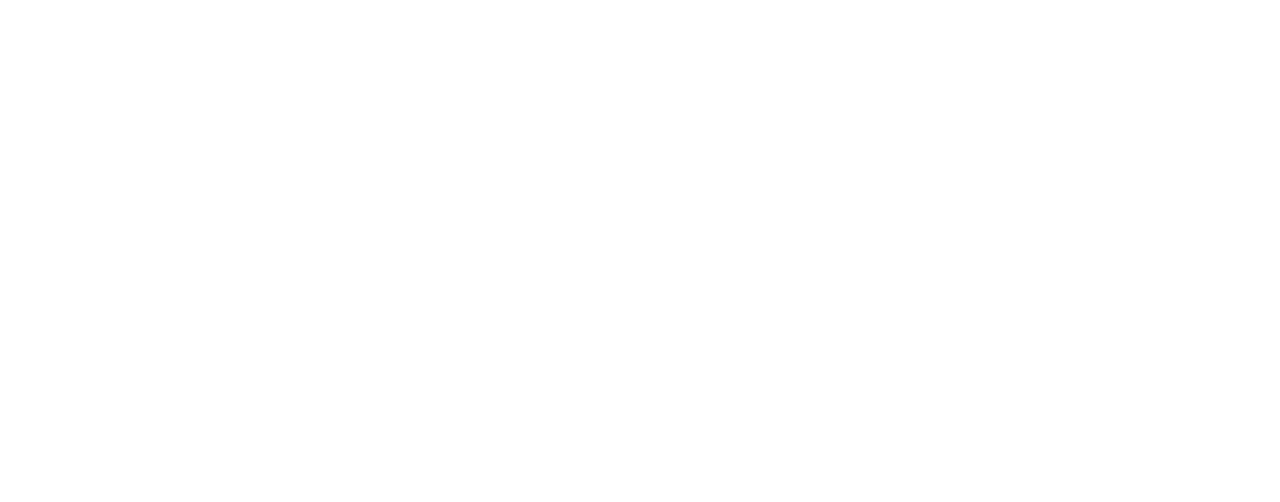
==== commit a1c2bcc2: "Add files via upload" ====
--- a/application.html
+++ b/application.html
@@ -833,6 +833,12 @@
                                         <ul class="info">
                                             <li>+82 010 4321 1878</li>
                                             <li>hwooproposal@gmail.com</li>
+                                            <li class="mar_top_30">입사지원서 보러가기</li>
+                                            <li>
+                                                <div>
+                                                    <a href="https://www.figma.com/design/mC1JHGnm3B77g4OpZRozyu/%EC%9E%85%EC%82%AC%EC%A7%80%EC%9B%90%EC%84%9C?t=ofiJ1EfxDvXM8ZOJ-0" target="_blank" rel="noopener noreferrer" class="button font600">Enter</a>
+                                                </div>
+                                            </li>
                                         </ul>
                                     </div>
                                 </div>
--- a/css/fonts.css
+++ b/css/fonts.css
@@ -0,0 +1,15 @@
+@import url("https://cdn.jsdelivr.net/gh/orioncactus/pretendard@v1.3.9/dist/web/static/pretendard.min.css");
+@import url("https://fonts.googleapis.com/css2?family=Material+Symbols+Outlined:opsz,wght,FILL,GRAD@20..48,100..700,0..1,-50..200");
+@import url('https://fonts.googleapis.com/css2?family=Urbanist:ital,wght@0,100..900;1,100..900&display=swap');
+
+@import url('https://fonts.googleapis.com/css2?family=Unbounded:wght@200..900&display=swap');
+
+body {
+    font-family: "Pretendard Variable", Pretendard, -apple-system, BlinkMacSystemFont, system-ui, Roboto, "Helvetica Neue", "Segoe UI", "Apple SD Gothic Neo", "Noto Sans KR", "Malgun Gothic", "Apple Color Emoji", "Segoe UI Emoji", "Segoe UI Symbol", sans-serif;
+}
+
+input,
+button,
+textarea {
+    font-family: "Pretendard Variable", Pretendard, -apple-system, BlinkMacSystemFont, system-ui, Roboto, "Helvetica Neue", "Segoe UI", "Apple SD Gothic Neo", "Noto Sans KR", "Malgun Gothic", "Apple Color Emoji", "Segoe UI Emoji", "Segoe UI Symbol", sans-serif;
+}--- a/css/ctgstyle.css
+++ b/css/ctgstyle.css
@@ -0,0 +1,241 @@
+:root {
+  --primary-color: #0247ff;
+  --secondary-color: #fc3e2e;
+  --background-color: #f9f9f9;
+  --darkgray-color: #444444;
+  --lightgray-color: #dddddd;
+  --white-color: #ffffff;
+  --lightblack-color: #333333;
+  --black-color: #202124;
+}
+
+.clearfix::after {
+  content: "";
+  display: table;
+  clear: both;
+}
+
+.font600 {
+  font-weight: 600; /* 두껍게 표시 */
+  width: 100px;
+}
+
+.mar_left_10 {
+  margin-left: 10px;
+}
+
+
+/* 인트로 섹션 */
+.intro_tit h1 {
+  position: relative;
+  font-size: 84px;
+  padding: 0 0 40px 0;
+  font-weight: 600;
+  letter-spacing: -2px;
+}
+
+.inner .intro_flex_container {
+  max-width: 1400px;
+  display: flex;
+  flex-wrap: wrap; /* 줄 바꿈을 허용 */
+  justify-content: space-between; /* 아이템들 사이를 균등하게 배치 */
+}
+
+.inner .intro_flex_container .intro_flex_box {
+  font-weight: 600;
+  font-size: 30px !important; /* 중요하게 설정된 font-size */
+  width: calc(25% - 30px); /* 각 박스가 25% 너비 */
+  height: 250px;
+  background-color: #fff;
+  margin-bottom: 40px; /* 아래쪽 마진 추가로 두 줄 간 간격 */
+  padding: 20px;
+  border-top: 1px solid var(--lightgray-color);
+  border-right: 1px solid var(--lightgray-color);
+  border-bottom: 1px solid var(--lightgray-color);
+  border-left: 5px solid var(--primary-color);
+  border-radius: 10px;
+  border-bottom-left-radius: 5px !important;
+  border-top-left-radius: 5px !important;
+  position: relative;
+}
+
+.inner .intro_flex_container div:nth-child(4n) {
+  margin-right: 0; /* 각 줄의 마지막 박스의 오른쪽 마진 제거 */
+}
+
+.intro_flex_container .intro_flex_box span {
+  display: inline-block;
+  margin-top: 12px; 
+}
+
+.intro_flex_container .intro_flex_box p {
+  display: inline-block;
+  margin-top: 12px; 
+  font-size: 12px;
+  font-weight: 400;
+  line-height: 1.5;
+}
+
+.intro_flex_container .intro_flex_box .app_icon {
+  position: absolute;
+  right: 20px;
+  bottom: 20px;
+}
+
+.inner .intro_flex_container .intro_flex_box2 {
+  font-weight: 600;
+  font-size: 48px !important; /* 중요하게 설정된 font-size */
+  width: calc(50% - 30px); /* 각 박스가 25% 너비 */
+  height: 506px;
+  background-color: #fff;
+  margin-bottom: 40px; /* 아래쪽 마진 추가로 두 줄 간 간격 */
+  padding: 40px;
+  border-top: 1px solid var(--lightgray-color);
+  border-right: 1px solid var(--lightgray-color);
+  border-bottom: 1px solid var(--lightgray-color);
+  border-left: 5px solid var(--primary-color);
+  border-radius: 10px;
+  border-bottom-left-radius: 5px !important;
+  border-top-left-radius: 5px !important;
+  position: relative;
+}
+
+.inner .intro_flex_container .intro_flex_box2 .app_icon {
+  position: absolute;
+  right: 40px;
+  bottom: 40px;
+  z-index: 10;
+}
+
+.inner .intro_flex_container div:nth-child(2n) {
+  margin-right: 0; /* 각 줄의 마지막 박스의 오른쪽 마진 제거 */
+}
+
+.intro_flex_container .intro_flex_box2 span {
+  display: inline-block;
+  margin-top: 12px; 
+}
+
+.intro_flex_container .intro_flex_box2 p {
+  display: inline-block;
+  margin-top: 12px; 
+  font-size: 16px;
+  font-weight: 400;
+  line-height: 1.5;
+}
+
+.intro_flex_container .app_wordtag1 {
+  float: left; /* 왼쪽 정렬 */
+}
+
+.intro_flex_container .linkicon {
+  float: right; /* 오른쪽 정렬 */
+}
+
+/* 슬라이드 섹션 */
+.slide_section {
+  height: 100vh;
+  display: flex;
+  justify-content: center;
+  align-items: center;
+}
+
+.ctg_tit {
+  max-width: 1400px;
+  margin: 0 auto;
+}
+
+.ctg_tit h1 {
+  position: relative;
+  font-size: 56px;
+  padding: 0 0 20px 0;
+  font-weight: 600;
+  letter-spacing: -2px;
+}
+
+.ctg_flex_container {
+  padding-top: 40px;
+  max-width: 1400px; /* 고정된 1400px 대신 화면 크기에 비례하도록 변경 */
+  display: flex;
+  justify-content: space-between;
+  margin: 0 auto; /* 수평 중앙 정렬 */
+}
+
+.ctg_flex_tit > img, 
+.ctg_flex_tit > span {
+  display: block; /* 이미지와 텍스트를 블록처럼 배치 */
+  margin-top: 20px;
+}
+
+.ctg_flex_txt {
+  display: flex;
+  border-bottom: 1px solid var(--lightgray-color);
+  padding: 20px;
+  width: 530px;
+  height: 75px;
+  align-items: center;
+}
+
+.ctg_flex_tit .ctg_tit_h1 {
+  font-weight: 600;
+  display: block;
+  font-size: 44px;
+  margin-top: 20px;
+}
+
+.ctg_flex_txt p,
+.ctg_flex_txt img,
+.clearfix img,
+.clearfix p,
+.clearfix button {
+  display: inline-block; /* 요소들을 한 줄에 배치 */
+  vertical-align: middle; /* 세로 정렬을 맞춤 */
+}
+
+.first_flex_txt {
+  margin-top: 40px;
+  border-radius: 5px 5px 0 0;
+  border-top: 5px solid var(--lightgray-color);
+}
+
+.ctg_flex_container .ctg_flex_tit .ctg_flex_btn {
+  display: flex;
+  justify-content: flex-end; /* 오른쪽 정렬 */
+  width: 530px;
+  align-items: center;
+  margin-top: 20px;
+}
+
+
+/* 버튼 스타일 추가 */
+.ctg_flex_container .ctg_flex_tit .ctg_flex_btn .button {
+  display: inline-block;
+  width: 180px; /* 버튼 너비 */
+  height: 45px; /* 버튼 높이 */
+  margin-left: 10px;
+  text-align: center;
+  line-height: 45px; /* 세로 중앙 정렬 */
+  font-size: 18px;
+  text-decoration: none;
+  color: white;
+  border-radius: 5px;
+  transition: background-color 0.3s ease;
+  background-color: #333333; /* 기본 배경색 */
+}
+
+a.button:hover {
+  background-color: var(--primary-color) !important;
+}
+
+.ctg_flex_container .ctg_flex_img {
+  min-width: 700px;
+  min-height: 525px;
+}
+
+.slider {
+  max-width: 100%; /* 1980px 대신 화면 크기에 맞추도록 변경 */
+  margin: 0 auto; /* 수평 중앙 정렬 */
+  display: flex;
+}
+
+/* NO슬라이드 섹션 */